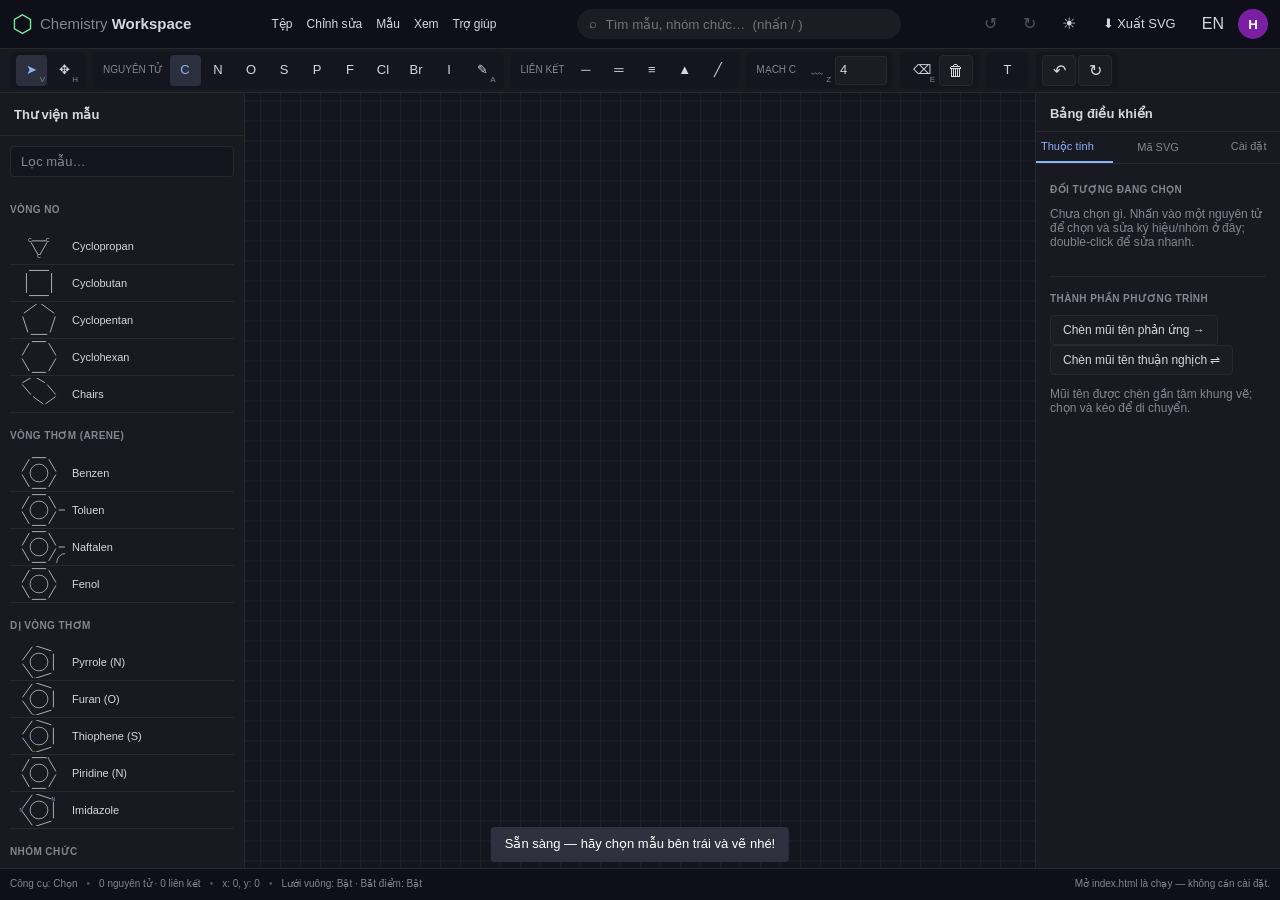
==== index.html @ cdff9ad3 "add arrows, support latex, make texts work properly, make bond color can be changed" ====
<!DOCTYPE html>
<html lang="vi">
<head>
  <meta charset="utf-8">
  <meta name="viewport" content="width=device-width, initial-scale=1">
  <title>Chemistry Workspace — Vẽ công thức khung</title>
  <link rel="icon" href="data:image/svg+xml,<svg xmlns='http://www.w3.org/2000/svg' viewBox='0 0 100 100'><text y='.9em' font-size='90'>⬡</text></svg>">
  <script>
    try {
      var theme = localStorage.getItem('chem-theme');
      if (theme !== 'dark' && theme !== 'light')
        theme = 'dark';
      document.documentElement.setAttribute('data-theme', theme);
    } catch (e) {}
  </script>
  <link rel="stylesheet" href="./layout/css/dat-gui.css">
  <link rel="stylesheet" href="./layout/css/demo.css">
  <link rel="stylesheet" href="./layout/css/jstree.css">
  <link rel="stylesheet" href="./layout/css/inspector.css">
  <link rel="stylesheet" href="./layout/css/gui.css">
  <link rel="stylesheet" href="./layout/css/chemistry.css">
</head>
<body>
  <div class="chem-app">
    <header class="matter-header-outer chem-header">
      <div class="matter-header-inner">
        <a class="chem-brand" href="./index.html"><span class="chem-logo">⬡</span><span>Chemistry <b>Workspace</b></span></a>
        <nav class="chem-menus" aria-label="Menu chính">
          <div class="menu"><button class="mbtn">Tệp</button><div class="drop">
            <button data-action="new">Mới (xóa khung vẽ)</button>
            <button data-action="open">Mở file .json…</button>
            <button data-action="save-json">Lưu dự án (.json)</button><hr>
            <button data-action="export-svg">Xuất file .svg</button>
            <button data-action="export-png">Xuất ảnh .png</button>
            <button data-action="copy-svg">Sao chép mã SVG</button>
          </div></div>
          <div class="menu"><button class="mbtn">Chỉnh sửa</button><div class="drop">
            <button data-action="undo">Hoàn tác <kbd>Ctrl+Z</kbd></button>
            <button data-action="redo">Làm lại <kbd>Ctrl+Y</kbd></button><hr>
            <button data-action="select-all">Chọn tất cả <kbd>Ctrl+A</kbd></button>
            <button data-action="delete">Xóa đã chọn <kbd>Del</kbd></button>
          </div></div>
          <div class="menu"><button class="mbtn">Mẫu</button><div class="drop">
            <button data-action="sample-ethanol">Mẫu: Etanol</button>
            <button data-action="sample-toluene">Mẫu: Toluen</button>
            <button data-action="sample-acetic">Mẫu: Axit axetic</button><hr>
            <button data-action="fit">Vừa khung hình</button>
          </div></div>
          <div class="menu"><button class="mbtn">Xem</button><div class="drop">
            <button data-action="fit">Vừa khung hình <kbd>0</kbd></button>
            <button data-action="zoom-100">Thu phóng 100%</button>
            <button data-action="toggle-grid">Bật/tắt lưới <kbd>G</kbd></button>
            <button data-action="toggle-grid-type">Đổi lưới vuông / tam giác <kbd>T</kbd></button>
            <button data-action="toggle-grid-orientation">Đổi hướng trục tam giác và xoay cấu trúc</button>
            <button data-action="toggle-snap">Bật/tắt bắt điểm</button><hr>
            <button data-action="toggle-shiny" aria-pressed="false">Bật/tắt phát sáng nhẹ</button><hr>
            <button data-action="toggle-theme">Giao diện tối / sáng <kbd>D</kbd></button>
          </div></div>
          <div class="menu"><button class="mbtn">Trợ giúp</button><div class="drop">
            <button data-action="shortcuts">Phím tắt</button>
            <button data-action="about">Giới thiệu</button>
          </div></div>
        </nav>
        <label class="chem-search"><span aria-hidden="true">⌕</span><input id="globalSearch" placeholder="Tìm mẫu, nhóm chức…  (nhấn / )"></label>
        <div class="chem-header-actions">
          <button id="btnUndo" class="matter-btn" title="Hoàn tác (Ctrl+Z)">↺</button>
          <button id="btnRedo" class="matter-btn" title="Làm lại (Ctrl+Y)">↻</button>
          <button id="themeBtn" class="matter-btn" data-action="toggle-theme" title="Đổi giao diện tối / sáng">☾</button>
          <button class="btn primary header-export" data-action="export-svg">⬇ Xuất SVG</button>
          <button id="languageBtn" class="matter-btn" title="Chuyển sang tiếng Anh" aria-label="Chuyển sang tiếng Anh">EN</button>
          <button id="avatarBtn" class="avatar" title="Ảnh đại diện — nhấn để thay đổi">H</button>
        </div>
      </div>
    </header>

    <div class="toolbar" id="toolbar" role="toolbar" aria-label="Công cụ vẽ">
      <div class="tgroup">
        <button class="tool active" data-tool="select" title="Chọn / di chuyển (V)">➤<small>V</small></button>
        <button class="tool" data-tool="pan" title="Kéo khung nhìn (H)">✥<small>H</small></button>
      </div>
      <div class="tgroup"><span class="tlabel">Nguyên tử</span>
        <button class="atom active" data-el="C" aria-pressed="true" title="Cacbon (C)">C</button>
        <button class="atom" data-el="N" aria-pressed="false" title="Nitơ (N)">N</button>
        <button class="atom" data-el="O" aria-pressed="false" title="Oxi (O)">O</button>
        <button class="atom" data-el="S" aria-pressed="false" title="Lưu huỳnh">S</button>
        <button class="atom" data-el="P" aria-pressed="false" title="Photpho">P</button>
        <button class="atom" data-el="F" aria-pressed="false" title="Flo">F</button>
        <button class="atom" data-el="Cl" aria-pressed="false" title="Clo">Cl</button>
        <button class="atom" data-el="Br" aria-pressed="false" title="Brom">Br</button>
        <button class="atom" data-el="I" aria-pressed="false" title="Iot">I</button>
        <button class="tool" data-tool="atom" title="Bút đặt nguyên tử (A)">✎<small>A</small></button>
      </div>
      <div class="tgroup"><span class="tlabel">Liên kết</span>
        <button class="bondbtn active" data-tool="bond" data-order="1" data-style="solid" aria-pressed="true" title="Liên kết đơn (1)">─</button>
        <button class="bondbtn" data-tool="bond" data-order="2" data-style="solid" aria-pressed="false" title="Liên kết đôi (2)">═</button>
        <button class="bondbtn" data-tool="bond" data-order="3" data-style="solid" aria-pressed="false" title="Liên kết ba (3)">≡</button>
        <button class="bondbtn" data-tool="bond" data-order="1" data-style="wedge" aria-pressed="false" title="Nét đậm (4)">▲</button>
        <button class="bondbtn" data-tool="bond" data-order="1" data-style="hash" aria-pressed="false" title="Nét đứt (5)">╱</button>
      </div>
      <div class="tgroup"><span class="tlabel">Mạch C</span>
        <button class="tool" data-tool="chain" title="Vẽ mạch zigzag (Z)">﹏<small>Z</small></button>
        <input id="chainLen" type="number" min="2" max="12" value="4" title="Số nguyên tử C trong mạch">
      </div>
      <div class="tgroup">
        <button class="tool danger" data-tool="erase" title="Tẩy (E)">⌫<small>E</small></button>
        <button class="matter-btn" data-action="delete" title="Xóa đối tượng đang chọn">🗑</button>
      </div>
      <div class="tgroup">
        <button class="tool" data-tool="text" title="Chèn chú thích văn bản">T</button>
      </div>
      <div class="tgroup chem-rotate-tools" aria-label="Xoay cấu trúc đã chọn">
        <button class="matter-btn" data-action="rotate-left" title="Xoay cấu trúc đang chọn 30°; khi chọn mẫu, xoay mẫu theo bước lưới (Shift+R)">↶</button>
        <button class="matter-btn" data-action="rotate-right" title="Xoay cấu trúc đang chọn 30°; khi chọn mẫu, xoay mẫu theo bước lưới (R)">↻</button>
      </div>
    </div>

    <main class="chem-workspace">
      <aside class="ins-container chem-library">
        <div class="chem-panel-title">Thư viện mẫu</div>
        <input id="tplSearch" class="ins-search-box" type="search" placeholder="Lọc mẫu…">
        <div class="chem-library-scroll">
          <section class="side-sec"><h3>Vòng no</h3><div class="tpl-grid" id="tplSat"></div></section>
          <section class="side-sec"><h3>Vòng thơm (arene)</h3><div class="tpl-grid" id="tplAro"></div></section>
          <section class="side-sec"><h3>Dị vòng thơm</h3><div class="tpl-grid" id="tplHet"></div></section>
          <section class="side-sec"><h3>Nhóm chức</h3><div class="tpl-grid" id="tplFun"></div></section>
          <section class="side-sec"><h3>Phân tử mẫu</h3><div class="tpl-grid" id="tplMol"></div></section>
          <p class="side-tip">💡 Chọn mẫu rồi nhấn lên khung vẽ. Đặt vòng mới gần một cạnh của vòng sẵn có để ghép chung cạnh; chọn cấu trúc rồi dùng ↶ / ↻ hoặc R để xoay.</p>
        </div>
      </aside>

      <section class="chem-canvas-area" id="canvasWrap">
        <svg id="stage" tabindex="0" aria-label="Khung vẽ công thức">
          <defs><pattern id="grid" width="20" height="20" patternUnits="userSpaceOnUse">
            <path d="M20 0H0V20" fill="none" stroke="#d7e0ec" stroke-width="1"/>
            </pattern><pattern id="gridTriangle" width="40" height="69.282" patternUnits="userSpaceOnUse">
              <path d="M0 0H40 M0 34.641H40 M0 69.282H40 M0 0L20 34.641L40 0 M0 69.282L20 34.641L40 69.282" fill="none" stroke="#d7e0ec" stroke-width="1"/>
            </pattern></defs>
            <rect id="gridRect" x="-4000" y="-4000" width="8000" height="8000" fill="url(#grid)"/>
          <g id="viewport"><g id="world"></g><g id="overlay"></g></g>
        </svg>
        <input id="canvasTextInput" class="canvas-text-input" type="text" autocomplete="off" hidden aria-label="Nhập chú thích">
        <div class="hint" id="hint">Chọn một mẫu ở bên trái rồi nhấn vào khung vẽ</div>
        <div class="zoombar">
          <button data-action="toggle-grid-type" id="gridTypeBtn" title="Chuyển sang lưới tam giác" aria-label="Loại lưới: vuông">▦</button>
          <button data-action="toggle-grid-orientation" id="gridOrientationBtn" title="Đổi hướng trục và xoay cấu trúc 90°" aria-label="Trục lưới tam giác nằm ngang" hidden>↕</button>
          <button data-action="zoom-out" title="Thu nhỏ">−</button>
          <button data-action="zoom-100" id="zoomLabel" title="Về 100%">100%</button>
          <button data-action="zoom-in" title="Phóng to">+</button>
          <button data-action="fit" title="Vừa khung hình (0)">⤢</button>
        </div>
      </section>

      <aside class="dg main chem-properties">
        <div class="chem-panel-title">Bảng điều khiển</div>
        <div class="chem-tabs">
          <button class="tab active" data-tab="prop">Thuộc tính</button>
          <button class="tab" data-tab="svg">Mã SVG</button>
          <button class="tab" data-tab="settings">Cài đặt</button>
        </div>
        <div class="chem-panel-scroll">
          <div class="tabpane active" id="pane-prop">
            <datalist id="atomLabels">
              <option value="H"><option value="He"><option value="Li"><option value="Be"><option value="B"><option value="C"><option value="N"><option value="O"><option value="F"><option value="Ne">
              <option value="Na"><option value="Mg"><option value="Al"><option value="Si"><option value="P"><option value="S"><option value="Cl"><option value="Ar">
              <option value="K"><option value="Ca"><option value="Sc"><option value="Ti"><option value="V"><option value="Cr"><option value="Mn"><option value="Fe"><option value="Co"><option value="Ni"><option value="Cu"><option value="Zn"><option value="Ga"><option value="Ge"><option value="As"><option value="Se"><option value="Br"><option value="Kr">
              <option value="Rb"><option value="Sr"><option value="Y"><option value="Zr"><option value="Nb"><option value="Mo"><option value="Tc"><option value="Ru"><option value="Rh"><option value="Pd"><option value="Ag"><option value="Cd"><option value="In"><option value="Sn"><option value="Sb"><option value="Te"><option value="I"><option value="Xe">
              <option value="Cs"><option value="Ba"><option value="La"><option value="Ce"><option value="Pr"><option value="Nd"><option value="Pm"><option value="Sm"><option value="Eu"><option value="Gd"><option value="Tb"><option value="Dy"><option value="Ho"><option value="Er"><option value="Tm"><option value="Yb"><option value="Lu"><option value="Hf"><option value="Ta"><option value="W"><option value="Re"><option value="Os"><option value="Ir"><option value="Pt"><option value="Au"><option value="Hg"><option value="Tl"><option value="Pb"><option value="Bi"><option value="Po"><option value="At"><option value="Rn">
              <option value="Fr"><option value="Ra"><option value="Ac"><option value="Th"><option value="Pa"><option value="U"><option value="Np"><option value="Pu"><option value="Am"><option value="Cm"><option value="Bk"><option value="Cf"><option value="Es"><option value="Fm"><option value="Md"><option value="No"><option value="Lr"><option value="Rf"><option value="Db"><option value="Sg"><option value="Bh"><option value="Hs"><option value="Mt"><option value="Ds"><option value="Rg"><option value="Cn"><option value="Nh"><option value="Fl"><option value="Mc"><option value="Lv"><option value="Ts"><option value="Og">
              <option value="OH"><option value="NH2"><option value="CH3"><option value="CH2"><option value="COOH"><option value="CHO"><option value="NO2"><option value="CN"><option value="SO3H"><option value="PO4"><option value="OCH3"><option value="NH"><option value="NH3"><option value="SH"><option value="SO2"><option value="C2H5">
            </datalist>
            <section class="chem-property-group">
              <h3>Đối tượng đang chọn</h3>
              <div id="propBody"><p class="muted">Chưa chọn gì. Dùng công cụ Chọn (V) để chọn nguyên tử hoặc liên kết.</p></div>
            </section>
            <section class="chem-property-group">
              <h3>Thành phần phương trình</h3>
              <div class="btnrow">
                <button class="btn" data-action="insert-arrow" type="button">Chèn mũi tên phản ứng →</button>
                <button class="btn" data-action="insert-equilibrium" type="button">Chèn mũi tên thuận nghịch ⇌</button>
              </div>
              <p class="muted">Mũi tên được chèn gần tâm khung vẽ; chọn và kéo để di chuyển.</p>
            </section>
          </div>
          <div class="tabpane" id="pane-svg">
            <section class="chem-property-group">
              <h3>Tùy chọn xuất</h3>
              <label class="chem-option">Nền <input id="optBg" type="color" value="#ffffff"></label>
              <label class="chem-option">Nền trong suốt <input id="optTransparent" type="checkbox"></label>
              <div class="btnrow chem-export-actions">
                <button class="matter-btn chem-action" data-action="copy-svg">Sao chép SVG</button>
                <button class="matter-btn chem-action" data-action="export-svg">Tải .svg</button>
                <button class="matter-btn chem-action" data-action="export-png">Tải .png</button>
                <button class="matter-btn chem-action" data-action="save-json">Lưu .json</button>
              </div>
            </section>
            <div class="btnrow">
              <button class="matter-btn chem-action" data-action="refresh-svg">Làm mới</button>
            </div>
            <pre id="svgCode" class="code" spellcheck="false"></pre>
          </div>
          <div class="tabpane" id="pane-settings">
            <section class="chem-property-group">
              <h3>Kiểu vẽ mặc định</h3>
              <label class="chem-option">Độ dài liên kết <input id="optBondLen" type="range" min="24" max="64" value="40"><b id="optBondLenV">40</b></label>
              <label class="chem-option">Độ dày nét <input id="optStroke" type="range" min="1" max="5" step="0.5" value="2.5"><b id="optStrokeV">2.5</b></label>
              <label class="chem-option">Cỡ chữ <input id="optFont" type="range" min="12" max="30" value="20"><b id="optFontV">20</b></label>
              <label class="chem-option">Vòng thơm vẽ vòng tròn trong <input id="optCircle" type="checkbox"></label>
              <label class="chem-option">Vòng thơm vẽ liên kết đôi xen kẽ (Kekulé) <input id="optKekule" type="checkbox" checked></label>
            </section>
            <section class="chem-property-group">
              <h3>Lưới mặc định</h3>
              <label class="chem-option">Hiện lưới <input id="settingsGrid" type="checkbox" checked></label>
              <label class="chem-option">Bắt điểm vào lưới <input id="settingsSnap" type="checkbox" checked></label>
              <label class="chem-option">Loại lưới
                <select id="settingsGridType"><option value="square">Vuông</option><option value="triangle">Tam giác</option></select>
              </label>
              <label class="chem-option">Trục lưới tam giác
                <select id="settingsGridOrientation"><option value="horizontal">Nằm ngang</option><option value="vertical">Nằm dọc</option></select>
              </label>
            </section>
            <section class="chem-property-group">
              <h3>Màu mặc định của nhãn</h3>
              <p class="muted">Áp dụng cho nhãn mới nếu chưa đặt màu riêng trong Thuộc tính.</p>
              <div class="settings-color-grid">
                <label>N <input type="color" data-label-color="N"></label>
                <label>O <input type="color" data-label-color="O"></label>
                <label>S <input type="color" data-label-color="S"></label>
                <label>P <input type="color" data-label-color="P"></label>
                <label>F <input type="color" data-label-color="F"></label>
                <label>Cl <input type="color" data-label-color="Cl"></label>
                <label>Br <input type="color" data-label-color="Br"></label>
                <label>I <input type="color" data-label-color="I"></label>
                <label>OH <input type="color" data-label-color="OH"></label>
                <label>NH₂ <input type="color" data-label-color="NH2"></label>
                <label>SH <input type="color" data-label-color="SH"></label>
                <label>COOH <input type="color" data-label-color="COOH"></label>
                <label>CHO <input type="color" data-label-color="CHO"></label>
                <label>COOCH₃ <input type="color" data-label-color="COOCH3"></label>
                <label>NO₂ <input type="color" data-label-color="NO2"></label>
                <label>CN <input type="color" data-label-color="CN"></label>
                <label>OCH₃ <input type="color" data-label-color="OCH3"></label>
              </div>
              <button class="btn settings-reset-colors" data-action="reset-label-colors" type="button">Khôi phục màu nhãn mặc định</button>
            </section>
            <section class="chem-property-group">
              <h3>Hiệu ứng shiny</h3>
              <label class="chem-option">Bật shiny <input id="settingsShiny" type="checkbox"></label>
              <label class="chem-option">Độ mạnh gradient <input id="optShinyIntensity" type="range" min="10" max="100" step="5" value="100"><b id="optShinyIntensityV">100%</b></label>
            </section>
            <div class="btnrow"><button class="btn" data-action="reset-settings" type="button">Khôi phục cài đặt ban đầu</button></div>
          </div>
        </div>
      </aside>
    </main>

    <footer class="chem-statusbar">
      <span id="stTool">Công cụ: Chọn</span><span class="sep">•</span>
      <span id="stCount">0 nguyên tử · 0 liên kết</span><span class="sep">•</span>
      <span id="stPos">x: 0, y: 0</span><span class="sep">•</span>
      <span id="stSnap">Bắt điểm: Bật</span><span class="status-spacer"></span>
      <span>Mở index.html là chạy — không cần cài đặt.</span>
    </footer>
  </div>

  <div class="modal-back" id="modalBack"><div class="modal" role="dialog">
    <h2 id="modalTitle">Tiêu đề</h2><div id="modalBody"></div>
    <div class="btnrow end"><button class="btn primary" id="modalOk">Đóng</button></div>
  </div></div>
  <input type="file" id="fileOpen" accept=".json,application/json" hidden>
  <input type="file" id="avatarFile" accept="image/*" hidden>
  <script src="./engine/assets/js/theme.js"></script>
  <script src="./engine/assets/js/model.js"></script>
  <script src="./engine/assets/js/render.js"></script>
  <script src="./engine/assets/js/templates.js"></script>
  <script src="./engine/assets/js/editor.js"></script>
  <script src="./engine/assets/js/export.js"></script>
  <script src="./engine/assets/js/i18n.js"></script>
  <script src="./engine/assets/js/app.js"></script>
</body>
</html>
---- layout/css/dat-gui.css ----
/*
* dat.gui base stylesheet (layout)
*
* This is the base stylesheet that dat.gui injects itself at runtime.
* It is required for the MatterTools.Gui panel to lay out correctly
* (list reset, controller rows, sliders, folder collapse, etc).
*
* Extracted from the official dat.gui style.scss / style.css and kept
* unminified (one declaration per line) so it stays readable and editable.
*
* Source: https://github.com/dataarts/dat.gui
* License: Apache License 2.0
*/

.dg ul {
  list-style: none;
  margin: 0;
  padding: 0;
  width: 100%;
  clear: both;
}

.dg.ac {
  position: fixed;
  top: 0;
  left: 0;
  right: 0;
  height: 0;
  z-index: 0;
}

.dg:not(.ac) .main {
  overflow: hidden;
}

.dg.main {
  -webkit-transition: opacity .1s linear;
  -o-transition: opacity .1s linear;
  -moz-transition: opacity .1s linear;
  transition: opacity .1s linear;
}

.dg.main.taller-than-window {
  overflow-y: auto;
}

.dg.main.taller-than-window .close-button {
  opacity: 1;
  margin-top: -1px;
  border-top: 1px solid #2c2c2c;
}

.dg.main ul.closed .close-button {
  opacity: 1 !important;
}

.dg.main:hover .close-button,
.dg.main .close-button.drag {
  opacity: 1;
}

.dg.main .close-button {
  -webkit-transition: opacity .1s linear;
  -o-transition: opacity .1s linear;
  -moz-transition: opacity .1s linear;
  transition: opacity .1s linear;
  border: 0;
  line-height: 19px;
  height: 20px;
  cursor: pointer;
  text-align: center;
  background-color: #000;
}

.dg.main .close-button.close-top {
  position: relative;
}

.dg.main .close-button.close-bottom {
  position: absolute;
}

.dg.main .close-button:hover {
  background-color: #111;
}

.dg.a {
  float: right;
  margin-right: 15px;
  overflow-y: visible;
}

.dg.a.has-save > ul.close-top {
  margin-top: 0;
}

.dg.a.has-save > ul.close-bottom {
  margin-top: 27px;
}

.dg.a.has-save > ul.closed {
  margin-top: 0;
}

.dg.a .save-row {
  top: 0;
  z-index: 1002;
}

.dg.a .save-row.close-top {
  position: relative;
}

.dg.a .save-row.close-bottom {
  position: fixed;
}

.dg li {
  -webkit-transition: height .1s ease-out;
  -o-transition: height .1s ease-out;
  -moz-transition: height .1s ease-out;
  transition: height .1s ease-out;
  -webkit-transition: overflow .1s linear;
  -o-transition: overflow .1s linear;
  -moz-transition: overflow .1s linear;
  transition: overflow .1s linear;
}

.dg li:not(.folder) {
  cursor: auto;
  height: 27px;
  line-height: 27px;
  padding: 0 4px 0 5px;
}

.dg li.folder {
  padding: 0;
  border-left: 4px solid rgba(0, 0, 0, 0);
}

.dg li.title {
  cursor: pointer;
  margin-left: -4px;
}

/* a folder's <ul> gets the "closed" class when the folder is collapsed */
.dg .closed li:not(.title),
.dg .closed ul li,
.dg .closed ul li > * {
  height: 0;
  overflow: hidden;
  border: 0;
}

.dg .cr {
  clear: both;
  padding-left: 3px;
  height: 27px;
  overflow: hidden;
}

.dg .property-name {
  cursor: default;
  float: left;
  clear: left;
  width: 40%;
  overflow: hidden;
  text-overflow: ellipsis;
}

.dg .c {
  float: left;
  width: 60%;
  position: relative;
}

.dg .c input[type=text] {
  border: 0;
  margin-top: 4px;
  padding: 3px;
  width: 100%;
  float: right;
}

.dg .has-slider input[type=text] {
  width: 30%;
  margin-left: 0;
}

.dg .slider {
  float: left;
  width: 66%;
  margin-left: -5px;
  margin-right: 0;
  height: 19px;
  margin-top: 4px;
}

.dg .slider-fg {
  height: 100%;
}

.dg .c input[type=checkbox] {
  margin-top: 7px;
}

.dg .c select {
  margin-top: 5px;
}

.dg .cr.function,
.dg .cr.function .property-name,
.dg .cr.function *,
.dg .cr.boolean,
.dg .cr.boolean * {
  cursor: pointer;
}

.dg .cr.color {
  overflow: visible;
}

.dg .selector {
  display: none;
  position: absolute;
  margin-left: -9px;
  margin-top: 23px;
  z-index: 10;
}

.dg .c:hover .selector,
.dg .selector.drag {
  display: block;
}

.dg li.save-row {
  padding: 0;
}

.dg li.save-row .button {
  display: inline-block;
  padding: 0px 6px;
}

.dg.dialogue {
  background-color: #222;
  width: 460px;
  padding: 15px;
  font-size: 13px;
  line-height: 15px;
}

#dg-new-constructor {
  padding: 10px;
  color: #222;
  font-family: Monaco, monospace;
  font-size: 10px;
  border: 0;
  resize: none;
  box-shadow: inset 1px 1px 1px #888;
  word-wrap: break-word;
  margin: 12px 0;
  display: block;
  width: 440px;
  overflow-y: scroll;
  height: 100px;
  position: relative;
}

#dg-local-explain {
  display: none;
  font-size: 11px;
  line-height: 17px;
  border-radius: 3px;
  background-color: #333;
  padding: 8px;
  margin-top: 10px;
}

#dg-local-explain code {
  font-size: 10px;
}

#dat-gui-save-locally {
  display: none;
}

/*
* colourable section (overridden by matter-tools' gui.css)
*/

.dg {
  color: #eee;
  font: 11px 'Lucida Grande', sans-serif;
  text-shadow: 0 -1px 0 #111;
}

.dg.main::-webkit-scrollbar {
  width: 5px;
  background: #1a1a1a;
}

.dg.main::-webkit-scrollbar-corner {
  height: 0;
  display: none;
}

.dg.main::-webkit-scrollbar-thumb {
  border-radius: 5px;
  background: #676767;
}

.dg li:not(.folder) {
  background: #1a1a1a;
  border-bottom: 1px solid #2c2c2c;
}

.dg li.save-row {
  line-height: 25px;
  background: #dad5cb;
  border: 0;
}

.dg li.save-row select {
  margin-left: 5px;
  width: 108px;
}

.dg li.save-row .button {
  margin-left: 5px;
  margin-top: 1px;
  border-radius: 2px;
  font-size: 9px;
  line-height: 7px;
  padding: 4px 4px 5px 4px;
  background: #c5bdad;
  color: #fff;
  text-shadow: 0 1px 0 #b0a58f;
  box-shadow: 0 -1px 0 #b0a58f;
  cursor: pointer;
}

.dg li.save-row .button.gears {
  background: #c5bdad url([data-uri]) 2px 1px no-repeat;
  height: 7px;
  width: 8px;
}

.dg li.save-row .button:hover {
  background-color: #bab19e;
  box-shadow: 0 -1px 0 #b0a58f;
}

.dg li.folder {
  border-bottom: 0;
}

.dg li.title {
  padding-left: 16px;
  background: #000 url([data-uri]) 6px 10px no-repeat;
  cursor: pointer;
  border-bottom: 1px solid rgba(255, 255, 255, 0.2);
}

/* collapsed folder arrow */
.dg .closed li.title {
  background-image: url([data-uri]);
}

.dg .cr.boolean {
  border-left: 3px solid #806787;
}

.dg .cr.color {
  border-left: 3px solid;
}

.dg .cr.function {
  border-left: 3px solid #e61d5f;
}

.dg .cr.number {
  border-left: 3px solid #2FA1D6;
}

.dg .cr.number input[type=text] {
  color: #2FA1D6;
}

.dg .cr.string {
  border-left: 3px solid #1ed36f;
}

.dg .cr.string input[type=text] {
  color: #1ed36f;
}

.dg .cr.function:hover,
.dg .cr.boolean:hover {
  background: #111;
}

.dg .c input[type=text] {
  background: #303030;
  outline: none;
}

.dg .c input[type=text]:hover {
  background: #3c3c3c;
}

.dg .c input[type=text]:focus {
  background: #494949;
  color: #fff;
}

.dg .c .slider {
  background: #303030;
  cursor: ew-resize;
}

.dg .c .slider-fg {
  background: #2FA1D6;
  max-width: 100%;
}

.dg .c .slider:hover {
  background: #3c3c3c;
}

.dg .c .slider:hover .slider-fg {
  background: #44abda;
}
---- layout/css/demo.css ----
/*
*	MatterTools.Demo
*/

.matter-demo {
  display: flex;
  background: #14151f;
  align-items: center;
  justify-content: center;
  flex-direction: column;
  height: 100vh;
  padding: 50px 0 0 0;
}

.matter-demo,
.matter-demo * {
  box-sizing: border-box;
  font-family: "Helvetica Neue", Helvetica, Arial, "Lucida Grande", sans-serif;
  -webkit-font-smoothing: antialiased;
  -moz-osx-font-smoothing: grayscale;
}

.matter-demo *:focus,
.matter-demo *:active {
  outline: 0;
}

.matter-demo *:-moz-focusring {
  outline: 3px solid #4da4e4;
  outline-offset: -1px;
  z-index: 5;
}

.matter-demo *:focus-visible {
  outline: 3px solid #4da4e4;
  outline-offset: -1px;
  z-index: 5;
}

.matter-demo.matter-demo-inline {
  padding: 0;
  height: inherit;
}

.matter-demo canvas {
  border-radius: 8px;
  border: 1px solid rgba(255, 255, 255, 0.07);
  max-width: 100%;
  max-height: 100%;
  -webkit-user-select: none;
  -moz-user-select: none;
  -ms-user-select: none;
  user-select: none;
}

.matter-demo.matter-demo-inline canvas {
  max-height: calc(100% - 49px);
}

.matter-is-fullscreen .matter-demo {
  width: 100%;
}

.matter-is-fullscreen .dg.ac,
.matter-is-fullscreen .ins-container {
  display: none;
}

.matter-header-outer {
  position: fixed;
  z-index: 100;
  top: 0;
  left: 0;
  right: 0;
  background: #0e0f19;
  display: flex;
  align-items: center;
  justify-content: center;
}

.matter-demo-inline .matter-header-outer {
  position: static;
  background: transparent;
  z-index: 0;
  width: 100%;
}

.matter-header {
  width: 100%;
  padding: 7px 20px 8px 20px;
  display: flex;
  align-items: center;
  justify-content: center;
}

.matter-header-inner {
  display: flex;
  align-items: center;
  justify-content: space-between;
  width: 100%;
}

.matter-header h1 {
  display: none;
  margin: 0 12px 0 0;
  width: 18px;
  overflow: hidden;
  flex-shrink: 0;
}

.matter-header h1 a {
  color: #c5c5cc;
  font-size: 14px;
  font-weight: 400;
  display: block;
  text-decoration: none;
  padding: 3px 0 2px 0;
  border-bottom: 1px solid transparent;
  white-space: nowrap;
  float: right;
}

.matter-header h1 a:hover,
.matter-header h1 a:focus {
  border-bottom: 1px solid #f5b862;
  color: #fff;
  outline: 0;
}

@media screen and (min-width: 300px) {
  .matter-header h1 {
    display: inline;
  }
}

@media screen and (min-width: 600px) {
  .matter-header h1 {
    width: auto;
    overflow: visible;
  }
}

.btn-home {
  display: none;
}

.matter-demo-title svg {
  fill: #fff;
  width: 14px;
  height: 14px;
  margin: 0px 0 -2px 2px;
}

.matter-link {
  text-decoration: none;
  line-height: 13px;
  margin: 0 -10px 0 0;
  flex-shrink: 0;
}

.matter-link:focus {
  outline: none;
}

.matter-logo {
  height: 33px;
  width: 46px;
}

@media screen and (min-width: 1024px) {
  .matter-logo {
    width: 50px;
  }
}

.matter-logo #m-triangle {
  transform-origin: 14px 856px;
  transition: transform 400ms ease;
}

.matter-link:focus #m-triangle,
.matter-logo:hover #m-triangle {
  transform: rotate(-30deg) translate(-98px, -25px);
}

.matter-logo #m-circle {
  transition: transform 200ms ease;
  transition-delay: 300ms;
}

.matter-link:focus #m-circle,
.matter-logo:hover #m-circle {
  transform: translate(18px, -33px);
}

.matter-logo #m-square {
  transition: transform 150ms ease;
  transition-delay: 400ms;
}

.matter-link:focus #m-square,
.matter-logo:hover #m-square {
  transform: translate(47px, -2px);
}

.matter-toolbar {
  flex-grow: 1;
  display: flex;
  align-items: center;
  justify-content: center;
  margin: 0 18px 0 0;
}

.matter-select {
  background: transparent;
  color: #c5c5cc;
  font-size: 14px;
  line-height: 33px;
  width: 100%;
  outline: none;
  padding: 0 25px 0 7px;
  margin: 0;
  border: 0;
  border-radius: 0;
  appearance: none;
  -moz-appearance: none;
  -webkit-appearance: none;
  -webkit-user-select: none;
  -moz-user-select: none;
  -ms-user-select: none;
  user-select: none;
}

.matter-select option {
  background: #fff;
  color: #000;
}

.matter-select-wrapper {
  height: 33px;
  width: 100%;
  min-width: 100px;
  max-width: 175px;
  position: relative;
  display: inline-block;
  margin-right: 4%;
}

.matter-select-wrapper:after {
  content: " ";
  display: block;
  position: absolute;
  pointer-events: none;
  width: 28px;
  height: 100%;
  background: linear-gradient(-90deg, rgb(14 15 25), rgb(14 15 25 / 0));
  right: 23px;
  top: 0;
}

.matter-demo-inline .matter-select-wrapper:after {
  display: none;
}

.matter-select:hover,
.matter-select-wrapper:hover .matter-select {
  color: #fff;
}

.matter-select:focus-visible {
  color: #fff;
}

.matter-select:-moz-focusring {
  color: #fff;
}

.matter-select:focus {
  outline: 0;
}

.matter-select-wrapper svg:hover,
.matter-select-wrapper:hover svg {
  background: #232635;
}

.matter-select-wrapper:hover:after svg {
  fill: #fff;
}

.matter-select-wrapper svg {
  display: block;
  pointer-events: none;
  fill: #cecece;
  width: 20px;
  height: 20px;
  position: absolute;
  z-index: 2;
  top: 6px;
  right: 0;
  border-radius: 5px;
  background: #101119;
}

.matter-btn {
  border: 0;
  background: #0b0c15;
  width: 40px;
  height: 33px;
  border-radius: 2px;
  display: inline-block;
  font-size: 16px;
  line-height: 1;
  color: #c2cad4;
  text-decoration: none;
  text-align: center;
  cursor: default;
  flex-shrink: 0;
  flex-grow: 0;
  -webkit-user-select: none;
  -moz-user-select: none;
  -ms-user-select: none;
  user-select: none;
}

.matter-btn svg {
  fill: #fff;
  width: 15px;
  height: 15px;
  margin: 2px 0 0 0;
}

.matter-demo-inline .matter-btn {
  background: #0f0f13;
}

.matter-btn:hover {
  background: #1c1f2d;
  outline: none;
}

.matter-btn:active {
  transform: translate(0px, 1px);
}

.matter-btn:focus-visible {
  background: #1c1f2d;
  outline: none;
}

.matter-btn:-moz-focusring {
  background: #1c1f2d;
  outline: none;
}

.matter-btn-tools {
  position: relative;
  display: none;
  font-size: 15px;
}

.matter-btn-tools svg {
  margin-left: -3px;
}

.matter-btn-inspect {
  position: relative;
  display: none;
}

.matter-btn-inspect svg {
  margin-left: -3px;
}

.matter-btn-source {
  display: none;
  font-size: 12px;
  text-align: center;
  line-height: 31px;
}

.matter-btn-fullscreen {
  position: relative;
  font-size: 18px;
}

.matter-btn-fullscreen svg {
  margin-left: -3px;
}

.matter-is-fullscreen .matter-btn-tools,
.matter-is-fullscreen .matter-btn-inspect {
  display: none;
}

.matter-btn-fullscreen:after,
.matter-btn-tools:after,
.matter-btn-inspect:after {
  content: " ";
  position: absolute;
  bottom: 10px;
  width: 3px;
  height: 3px;
  background: #f5df75;
  border-radius: 1px;
  opacity: 0;
  transform: scale(0);
  transition: opacity 100ms ease, transform 100ms ease;
}

.matter-btn-inspect:after {
  left: 31px;
}

.matter-btn-tools:after {
  background: #f45f5f;
  left: 28px;
}

.matter-btn-fullscreen:after {
  background: #76f09b;
  left: 32px;
}

.matter-is-fullscreen .matter-btn-fullscreen:after,
.matter-gui-active .matter-btn-tools:after,
.matter-inspect-active .matter-btn-inspect:after {
  opacity: 1;
  transform: scale(1);
}

.ins-container,
body .dg {
  display: none;
}

@media screen and (min-width: 500px) {
  .ins-container,
  body .dg,
  .matter-btn-tools,
  .matter-btn-inspect,
  .matter-btn-source {
    display: block;
  }
}

/* Template empty canvas placeholder */
.matter-demo .matter-canvas-placeholder {
  border-radius: 8px;
  border: 1px solid rgba(255, 255, 255, 0.07);
  max-width: 100%;
  max-height: 100%;
  width: 800px;
  height: 600px;
  background: #0f1019;
  display: flex;
  flex-direction: column;
  align-items: center;
  justify-content: center;
  position: relative;
  overflow: hidden;
  user-select: none;
}

.matter-demo .matter-canvas-placeholder .placeholder-grid {
  position: absolute;
  top: 0;
  left: 0;
  right: 0;
  bottom: 0;
  background-image: 
    linear-gradient(rgba(255, 255, 255, 0.03) 1px, transparent 1px),
    linear-gradient(90deg, rgba(255, 255, 255, 0.03) 1px, transparent 1px);
  background-size: 30px 30px;
  pointer-events: none;
}

.matter-demo .matter-canvas-placeholder .placeholder-content {
  z-index: 1;
  text-align: center;
  color: #63677b;
  font-size: 14px;
}

.matter-demo .matter-canvas-placeholder .placeholder-content h3 {
  margin: 0 0 8px 0;
  color: #8c90a8;
  font-size: 18px;
  font-weight: 500;
}
---- layout/css/jstree.css ----
/* jsTree default theme */
.jstree-node,
.jstree-children,
.jstree-container-ul {
  display: block;
  margin: 0;
  padding: 0;
  list-style-type: none;
  list-style-image: none;
}
.jstree-node {
  white-space: nowrap;
}
.jstree-anchor {
  display: inline-block;
  color: black;
  white-space: nowrap;
  padding: 0 4px 0 1px;
  margin: 0;
  vertical-align: top;
}
.jstree-anchor:focus {
  outline: 0;
}
.jstree-anchor,
.jstree-anchor:link,
.jstree-anchor:visited,
.jstree-anchor:hover,
.jstree-anchor:active {
  text-decoration: none;
  color: inherit;
}
.jstree-icon {
  display: inline-block;
  text-decoration: none;
  margin: 0;
  padding: 0;
  vertical-align: top;
  text-align: center;
}
.jstree-icon:empty {
  display: inline-block;
  text-decoration: none;
  margin: 0;
  padding: 0;
  vertical-align: top;
  text-align: center;
}
.jstree-ocl {
  cursor: pointer;
}
.jstree-leaf > .jstree-ocl {
  cursor: default;
}
.jstree .jstree-open > .jstree-children {
  display: block;
}
.jstree .jstree-closed > .jstree-children,
.jstree .jstree-leaf > .jstree-children {
  display: none;
}
.jstree-anchor > .jstree-themeicon {
  margin-right: 2px;
}
.jstree-no-icons .jstree-themeicon,
.jstree-anchor > .jstree-themeicon-hidden {
  display: none;
}
.jstree-hidden,
.jstree-node.jstree-hidden {
  display: none;
}
.jstree-rtl .jstree-anchor {
  padding: 0 1px 0 4px;
}
.jstree-rtl .jstree-anchor > .jstree-themeicon {
  margin-left: 2px;
  margin-right: 0;
}
.jstree-rtl .jstree-node {
  margin-left: 0;
}
.jstree-rtl .jstree-container-ul > .jstree-node {
  margin-right: 0;
}
.jstree-wholerow-ul {
  position: relative;
  display: inline-block;
  min-width: 100%;
}
.jstree-wholerow-ul .jstree-leaf > .jstree-ocl {
  cursor: pointer;
}
.jstree-wholerow-ul .jstree-anchor,
.jstree-wholerow-ul .jstree-icon {
  position: relative;
}
.jstree-wholerow-ul .jstree-wholerow {
  width: 100%;
  cursor: pointer;
  position: absolute;
  left: 0;
  -webkit-user-select: none;
  -moz-user-select: none;
  -ms-user-select: none;
  user-select: none;
}
.jstree-contextmenu .jstree-anchor {
  -webkit-user-select: none;
  /* disable selection/Copy of UIWebView */
  -webkit-touch-callout: none;
  /* disable the IOS popup when long-press on a link */
}
.vakata-context {
  display: none;
}
.vakata-context,
.vakata-context ul {
  margin: 0;
  padding: 2px;
  position: absolute;
  background: #f5f5f5;
  border: 1px solid #979797;
  box-shadow: 2px 2px 2px #999999;
}
.vakata-context ul {
  list-style: none;
  left: 100%;
  margin-top: -2.7em;
  margin-left: -4px;
}
.vakata-context .vakata-context-right ul {
  left: auto;
  right: 100%;
  margin-left: auto;
  margin-right: -4px;
}
.vakata-context li {
  list-style: none;
}
.vakata-context li > a {
  display: block;
  padding: 0 2em 0 2em;
  text-decoration: none;
  width: auto;
  color: black;
  white-space: nowrap;
  line-height: 2.4em;
  text-shadow: 1px 1px 0 white;
  border-radius: 1px;
}
.vakata-context li > a:hover {
  position: relative;
  background-color: #e8eff7;
  box-shadow: 0 0 2px #0a6aa1;
}
.vakata-context li > a.vakata-context-parent {
  background-image: url("[data-uri]");
  background-position: right center;
  background-repeat: no-repeat;
}
.vakata-context li > a:focus {
  outline: 0;
}
.vakata-context .vakata-context-hover > a {
  position: relative;
  background-color: #e8eff7;
  box-shadow: 0 0 2px #0a6aa1;
}
.vakata-context .vakata-context-separator > a,
.vakata-context .vakata-context-separator > a:hover {
  background: white;
  border: 0;
  border-top: 1px solid #e2e3e3;
  height: 1px;
  min-height: 1px;
  max-height: 1px;
  padding: 0;
  margin: 0 0 0 2.4em;
  border-left: 1px solid #e0e0e0;
  text-shadow: 0 0 0 transparent;
  box-shadow: 0 0 0 transparent;
  border-radius: 0;
}
.vakata-context .vakata-contextmenu-disabled a,
.vakata-context .vakata-contextmenu-disabled a:hover {
  color: silver;
  background-color: transparent;
  border: 0;
  box-shadow: 0 0 0;
}
.vakata-context .vakata-contextmenu-disabled > a > i {
  filter: grayscale(100%);
}
.vakata-context li > a > i {
  text-decoration: none;
  display: inline-block;
  width: 2.4em;
  height: 2.4em;
  background: transparent;
  margin: 0 0 0 -2em;
  vertical-align: top;
  text-align: center;
  line-height: 2.4em;
}
.vakata-context li > a > i:empty {
  width: 2.4em;
  line-height: 2.4em;
}
.vakata-context li > a .vakata-contextmenu-sep {
  display: inline-block;
  width: 1px;
  height: 2.4em;
  background: white;
  margin: 0 0.5em 0 0;
  border-left: 1px solid #e2e3e3;
}
.vakata-context .vakata-contextmenu-shortcut {
  font-size: 0.8em;
  color: silver;
  opacity: 0.5;
  display: none;
}
.vakata-context-rtl ul {
  left: auto;
  right: 100%;
  margin-left: auto;
  margin-right: -4px;
}
.vakata-context-rtl li > a.vakata-context-parent {
  background-image: url("[data-uri]");
  background-position: left center;
  background-repeat: no-repeat;
}
.vakata-context-rtl .vakata-context-separator > a {
  margin: 0 2.4em 0 0;
  border-left: 0;
  border-right: 1px solid #e2e3e3;
}
.vakata-context-rtl .vakata-context-left ul {
  right: auto;
  left: 100%;
  margin-left: -4px;
  margin-right: auto;
}
.vakata-context-rtl li > a > i {
  margin: 0 -2em 0 0;
}
.vakata-context-rtl li > a .vakata-contextmenu-sep {
  margin: 0 0 0 0.5em;
  border-left-color: white;
  background: #e2e3e3;
}
#jstree-marker {
  position: absolute;
  top: 0;
  left: 0;
  margin: -5px 0 0 0;
  padding: 0;
  border-right: 0;
  border-top: 5px solid transparent;
  border-bottom: 5px solid transparent;
  border-left: 5px solid;
  width: 0;
  height: 0;
  font-size: 0;
  line-height: 0;
}
#jstree-dnd {
  line-height: 16px;
  margin: 0;
  padding: 4px;
}
#jstree-dnd .jstree-icon,
#jstree-dnd .jstree-copy {
  display: inline-block;
  text-decoration: none;
  margin: 0 2px 0 0;
  padding: 0;
  width: 16px;
  height: 16px;
}
#jstree-dnd .jstree-ok {
  background: green;
}
#jstree-dnd .jstree-er {
  background: red;
}
#jstree-dnd .jstree-copy {
  margin: 0 2px 0 2px;
}
.jstree-default .jstree-node,
.jstree-default .jstree-icon {
  background-repeat: no-repeat;
  background-color: transparent;
}
.jstree-default .jstree-anchor,
.jstree-default .jstree-animated,
.jstree-default .jstree-wholerow {
  transition: background-color 0.15s, box-shadow 0.15s;
}
.jstree-default .jstree-hovered {
  background: #e7f4f9;
  border-radius: 2px;
  box-shadow: inset 0 0 1px #cccccc;
}
.jstree-default .jstree-context {
  background: #e7f4f9;
  border-radius: 2px;
  box-shadow: inset 0 0 1px #cccccc;
}
.jstree-default .jstree-clicked {
  background: #beebff;
  border-radius: 2px;
  box-shadow: inset 0 0 1px #999999;
}
.jstree-default .jstree-no-icons .jstree-anchor > .jstree-themeicon {
  display: none;
}
.jstree-default .jstree-disabled {
  background: transparent;
  color: #666666;
}
.jstree-default .jstree-disabled.jstree-hovered {
  background: transparent;
  box-shadow: none;
}
.jstree-default .jstree-disabled.jstree-clicked {
  background: #efefef;
}
.jstree-default .jstree-disabled > .jstree-icon {
  opacity: 0.8;
  filter: url("data:image/svg+xml;utf8,<svg xmlns=\'http://www.w3.org/2000/svg\'><filter id=\'jstree-grayscale\'><feColorMatrix type=\'matrix\' values=\'0.3333 0.3333 0.3333 0 0 0.3333 0.3333 0.3333 0 0 0.3333 0.3333 0.3333 0 0 0 0 0 1 0\'/></filter></svg>#jstree-grayscale");
  /* Firefox 10+ */
  filter: gray;
  /* IE6-9 */
  -webkit-filter: grayscale(100%);
  /* Chrome 19+ & Safari 6+ */
}
.jstree-default .jstree-search {
  font-style: italic;
  color: #8b0000;
  font-weight: bold;
}
.jstree-default .jstree-no-checkboxes .jstree-checkbox {
  display: none !important;
}
.jstree-default.jstree-checkbox-no-clicked .jstree-clicked {
  background: transparent;
  box-shadow: none;
}
.jstree-default.jstree-checkbox-no-clicked .jstree-clicked.jstree-hovered {
  background: #e7f4f9;
}
.jstree-default.jstree-checkbox-no-clicked > .jstree-wholerow-ul .jstree-wholerow-clicked {
  background: transparent;
}
.jstree-default.jstree-checkbox-no-clicked > .jstree-wholerow-ul .jstree-wholerow-clicked.jstree-wholerow-hovered {
  background: #e7f4f9;
}
.jstree-default > .jstree-striped {
  min-width: 100%;
  display: inline-block;
  background: url("[data-uri]") left top repeat;
}
.jstree-default > .jstree-wholerow-ul .jstree-hovered,
.jstree-default > .jstree-wholerow-ul .jstree-clicked {
  background: transparent;
  box-shadow: none;
  border-radius: 0;
}
.jstree-default .jstree-wholerow {
  -moz-box-sizing: border-box;
  -webkit-box-sizing: border-box;
  box-sizing: border-box;
}
.jstree-default .jstree-wholerow-hovered {
  background: #e7f4f9;
}
.jstree-default .jstree-wholerow-clicked {
  background: #beebff;
  background: -webkit-linear-gradient(top, #beebff 0%, #a8e4ff 100%);
  background: linear-gradient(to bottom, #beebff 0%, #a8e4ff 100%);
}
.jstree-default .jstree-node {
  min-height: 24px;
  line-height: 24px;
  margin-left: 24px;
  min-width: 24px;
}
.jstree-default .jstree-anchor {
  line-height: 24px;
  height: 24px;
}
.jstree-default .jstree-icon {
  width: 24px;
  height: 24px;
  line-height: 24px;
}
.jstree-default .jstree-icon:empty {
  width: 24px;
  height: 24px;
  line-height: 24px;
}
.jstree-default.jstree-rtl .jstree-node {
  margin-right: 24px;
}
.jstree-default .jstree-wholerow {
  height: 24px;
}
.jstree-default .jstree-node,
.jstree-default .jstree-icon {
  background-image: url("32px.png");
}
.jstree-default .jstree-node {
  background-position: -292px -4px;
  background-repeat: repeat-y;
}
.jstree-default .jstree-last {
  background: transparent;
}
.jstree-default .jstree-open > .jstree-ocl {
  background-position: -132px -4px;
}
.jstree-default .jstree-closed > .jstree-ocl {
  background-position: -100px -4px;
}
.jstree-default .jstree-leaf > .jstree-ocl {
  background-position: -68px -4px;
}
.jstree-default .jstree-themeicon {
  background-position: -260px -4px;
}
.jstree-default > .jstree-no-dots .jstree-node,
.jstree-default > .jstree-no-dots .jstree-leaf > .jstree-ocl {
  background: transparent;
}
.jstree-default > .jstree-no-dots .jstree-open > .jstree-ocl {
  background-position: -36px -4px;
}
.jstree-default > .jstree-no-dots .jstree-closed > .jstree-ocl {
  background-position: -4px -4px;
}
.jstree-default .jstree-disabled {
  background: transparent;
}
.jstree-default .jstree-disabled.jstree-hovered {
  background: transparent;
}
.jstree-default .jstree-disabled.jstree-clicked {
  background: #efefef;
}
.jstree-default .jstree-checkbox {
  background-position: -164px -4px;
}
.jstree-default .jstree-checkbox:hover {
  background-position: -164px -36px;
}
.jstree-default.jstree-checkbox-selection .jstree-clicked > .jstree-checkbox,
.jstree-default .jstree-checked > .jstree-checkbox {
  background-position: -228px -4px;
}
.jstree-default.jstree-checkbox-selection .jstree-clicked > .jstree-checkbox:hover,
.jstree-default .jstree-checked > .jstree-checkbox:hover {
  background-position: -228px -36px;
}
.jstree-default .jstree-anchor > .jstree-undetermined {
  background-position: -196px -4px;
}
.jstree-default .jstree-anchor > .jstree-undetermined:hover {
  background-position: -196px -36px;
}
.jstree-default .jstree-checkbox-disabled {
  opacity: 0.8;
  filter: url("data:image/svg+xml;utf8,<svg xmlns=\'http://www.w3.org/2000/svg\'><filter id=\'jstree-grayscale\'><feColorMatrix type=\'matrix\' values=\'0.3333 0.3333 0.3333 0 0 0.3333 0.3333 0.3333 0 0 0.3333 0.3333 0.3333 0 0 0 0 0 1 0\'/></filter></svg>#jstree-grayscale");
  /* Firefox 10+ */
  filter: gray;
  /* IE6-9 */
  -webkit-filter: grayscale(100%);
  /* Chrome 19+ & Safari 6+ */
}
.jstree-default > .jstree-striped {
  background-size: auto 48px;
}
.jstree-default.jstree-rtl .jstree-node {
  background-image: url("[data-uri]");
  background-position: 100% 1px;
  background-repeat: repeat-y;
}
.jstree-default.jstree-rtl .jstree-last {
  background: transparent;
}
.jstree-default.jstree-rtl .jstree-open > .jstree-ocl {
  background-position: -132px -36px;
}
.jstree-default.jstree-rtl .jstree-closed > .jstree-ocl {
  background-position: -100px -36px;
}
.jstree-default.jstree-rtl .jstree-leaf > .jstree-ocl {
  background-position: -68px -36px;
}
.jstree-default.jstree-rtl > .jstree-no-dots .jstree-node,
.jstree-default.jstree-rtl > .jstree-no-dots .jstree-leaf > .jstree-ocl {
  background: transparent;
}
.jstree-default.jstree-rtl > .jstree-no-dots .jstree-open > .jstree-ocl {
  background-position: -36px -36px;
}
.jstree-default.jstree-rtl > .jstree-no-dots .jstree-closed > .jstree-ocl {
  background-position: -4px -36px;
}
.jstree-default .jstree-themeicon-custom {
  background-color: transparent;
  background-image: none;
  background-position: 0 0;
}
.jstree-default > .jstree-container-ul .jstree-loading > .jstree-ocl {
  background: url("throbber.gif") center center no-repeat;
}
.jstree-default .jstree-file {
  background: url("32px.png") -100px -68px no-repeat;
}
.jstree-default .jstree-folder {
  background: url("32px.png") -260px -4px no-repeat;
}
.jstree-default > .jstree-container-ul > .jstree-node {
  margin-left: 0;
  margin-right: 0;
}
#jstree-dnd.jstree-default {
  line-height: 24px;
  padding: 0 4px;
}
#jstree-dnd.jstree-default .jstree-ok,
#jstree-dnd.jstree-default .jstree-er {
  background-image: url("32px.png");
  background-repeat: no-repeat;
  background-color: transparent;
}
#jstree-dnd.jstree-default i {
  background: transparent;
  width: 24px;
  height: 24px;
  line-height: 24px;
}
#jstree-dnd.jstree-default .jstree-ok {
  background-position: -4px -68px;
}
#jstree-dnd.jstree-default .jstree-er {
  background-position: -36px -68px;
}
.jstree-default .jstree-ellipsis {
  overflow: hidden;
}
.jstree-default .jstree-ellipsis .jstree-anchor {
  width: calc(100% - 29px);
  text-overflow: ellipsis;
  overflow: hidden;
}
.jstree-default.jstree-rtl .jstree-node {
  background-image: url("[data-uri]");
}
.jstree-default.jstree-rtl .jstree-last {
  background: transparent;
}
.jstree-default-small .jstree-node {
  min-height: 18px;
  line-height: 18px;
  margin-left: 18px;
  min-width: 18px;
}
.jstree-default-small .jstree-anchor {
  line-height: 18px;
  height: 18px;
}
.jstree-default-small .jstree-icon {
  width: 18px;
  height: 18px;
  line-height: 18px;
}
.jstree-default-small .jstree-icon:empty {
  width: 18px;
  height: 18px;
  line-height: 18px;
}
.jstree-default-small.jstree-rtl .jstree-node {
  margin-right: 18px;
}
.jstree-default-small .jstree-wholerow {
  height: 18px;
}
.jstree-default-small .jstree-node,
.jstree-default-small .jstree-icon {
  background-image: url("32px.png");
}
.jstree-default-small .jstree-node {
  background-position: -295px -7px;
  background-repeat: repeat-y;
}
.jstree-default-small .jstree-last {
  background: transparent;
}
.jstree-default-small .jstree-open > .jstree-ocl {
  background-position: -135px -7px;
}
.jstree-default-small .jstree-closed > .jstree-ocl {
  background-position: -103px -7px;
}
.jstree-default-small .jstree-leaf > .jstree-ocl {
  background-position: -71px -7px;
}
.jstree-default-small .jstree-themeicon {
  background-position: -263px -7px;
}
.jstree-default-small > .jstree-no-dots .jstree-node,
.jstree-default-small > .jstree-no-dots .jstree-leaf > .jstree-ocl {
  background: transparent;
}
.jstree-default-small > .jstree-no-dots .jstree-open > .jstree-ocl {
  background-position: -39px -7px;
}
.jstree-default-small > .jstree-no-dots .jstree-closed > .jstree-ocl {
  background-position: -7px -7px;
}
.jstree-default-small .jstree-disabled {
  background: transparent;
}
.jstree-default-small .jstree-disabled.jstree-hovered {
  background: transparent;
}
.jstree-default-small .jstree-disabled.jstree-clicked {
  background: #efefef;
}
.jstree-default-small .jstree-checkbox {
  background-position: -167px -7px;
}
.jstree-default-small .jstree-checkbox:hover {
  background-position: -167px -39px;
}
.jstree-default-small.jstree-checkbox-selection .jstree-clicked > .jstree-checkbox,
.jstree-default-small .jstree-checked > .jstree-checkbox {
  background-position: -231px -7px;
}
.jstree-default-small.jstree-checkbox-selection .jstree-clicked > .jstree-checkbox:hover,
.jstree-default-small .jstree-checked > .jstree-checkbox:hover {
  background-position: -231px -39px;
}
.jstree-default-small .jstree-anchor > .jstree-undetermined {
  background-position: -199px -7px;
}
.jstree-default-small .jstree-anchor > .jstree-undetermined:hover {
  background-position: -199px -39px;
}
.jstree-default-small .jstree-checkbox-disabled {
  opacity: 0.8;
  filter: url("data:image/svg+xml;utf8,<svg xmlns=\'http://www.w3.org/2000/svg\'><filter id=\'jstree-grayscale\'><feColorMatrix type=\'matrix\' values=\'0.3333 0.3333 0.3333 0 0 0.3333 0.3333 0.3333 0 0 0.3333 0.3333 0.3333 0 0 0 0 0 1 0\'/></filter></svg>#jstree-grayscale");
  /* Firefox 10+ */
  filter: gray;
  /* IE6-9 */
  -webkit-filter: grayscale(100%);
  /* Chrome 19+ & Safari 6+ */
}
.jstree-default-small > .jstree-striped {
  background-size: auto 36px;
}
.jstree-default-small.jstree-rtl .jstree-node {
  background-image: url("[data-uri]");
  background-position: 100% 1px;
  background-repeat: repeat-y;
}
.jstree-default-small.jstree-rtl .jstree-last {
  background: transparent;
}
.jstree-default-small.jstree-rtl .jstree-open > .jstree-ocl {
  background-position: -135px -39px;
}
.jstree-default-small.jstree-rtl .jstree-closed > .jstree-ocl {
  background-position: -103px -39px;
}
.jstree-default-small.jstree-rtl .jstree-leaf > .jstree-ocl {
  background-position: -71px -39px;
}
.jstree-default-small.jstree-rtl > .jstree-no-dots .jstree-node,
.jstree-default-small.jstree-rtl > .jstree-no-dots .jstree-leaf > .jstree-ocl {
  background: transparent;
}
.jstree-default-small.jstree-rtl > .jstree-no-dots .jstree-open > .jstree-ocl {
  background-position: -39px -39px;
}
.jstree-default-small.jstree-rtl > .jstree-no-dots .jstree-closed > .jstree-ocl {
  background-position: -7px -39px;
}
.jstree-default-small .jstree-themeicon-custom {
  background-color: transparent;
  background-image: none;
  background-position: 0 0;
}
.jstree-default-small > .jstree-container-ul .jstree-loading > .jstree-ocl {
  background: url("throbber.gif") center center no-repeat;
}
.jstree-default-small .jstree-file {
  background: url("32px.png") -103px -71px no-repeat;
}
.jstree-default-small .jstree-folder {
  background: url("32px.png") -263px -7px no-repeat;
}
.jstree-default-small > .jstree-container-ul > .jstree-node {
  margin-left: 0;
  margin-right: 0;
}
#jstree-dnd.jstree-default-small {
  line-height: 18px;
  padding: 0 4px;
}
#jstree-dnd.jstree-default-small .jstree-ok,
#jstree-dnd.jstree-default-small .jstree-er {
  background-image: url("32px.png");
  background-repeat: no-repeat;
  background-color: transparent;
}
#jstree-dnd.jstree-default-small i {
  background: transparent;
  width: 18px;
  height: 18px;
  line-height: 18px;
}
#jstree-dnd.jstree-default-small .jstree-ok {
  background-position: -7px -71px;
}
#jstree-dnd.jstree-default-small .jstree-er {
  background-position: -39px -71px;
}
.jstree-default-small .jstree-ellipsis {
  overflow: hidden;
}
.jstree-default-small .jstree-ellipsis .jstree-anchor {
  width: calc(100% - 23px);
  text-overflow: ellipsis;
  overflow: hidden;
}
.jstree-default-small.jstree-rtl .jstree-node {
  background-image: url("[data-uri]");
}
.jstree-default-small.jstree-rtl .jstree-last {
  background: transparent;
}
.jstree-default-large .jstree-node {
  min-height: 32px;
  line-height: 32px;
  margin-left: 32px;
  min-width: 32px;
}
.jstree-default-large .jstree-anchor {
  line-height: 32px;
  height: 32px;
}
.jstree-default-large .jstree-icon {
  width: 32px;
  height: 32px;
  line-height: 32px;
}
.jstree-default-large .jstree-icon:empty {
  width: 32px;
  height: 32px;
  line-height: 32px;
}
.jstree-default-large.jstree-rtl .jstree-node {
  margin-right: 32px;
}
.jstree-default-large .jstree-wholerow {
  height: 32px;
}
.jstree-default-large .jstree-node,
.jstree-default-large .jstree-icon {
  background-image: url("32px.png");
}
.jstree-default-large .jstree-node {
  background-position: -288px 0px;
  background-repeat: repeat-y;
}
.jstree-default-large .jstree-last {
  background: transparent;
}
.jstree-default-large .jstree-open > .jstree-ocl {
  background-position: -128px 0px;
}
.jstree-default-large .jstree-closed > .jstree-ocl {
  background-position: -96px 0px;
}
.jstree-default-large .jstree-leaf > .jstree-ocl {
  background-position: -64px 0px;
}
.jstree-default-large .jstree-themeicon {
  background-position: -256px 0px;
}
.jstree-default-large > .jstree-no-dots .jstree-node,
.jstree-default-large > .jstree-no-dots .jstree-leaf > .jstree-ocl {
  background: transparent;
}
.jstree-default-large > .jstree-no-dots .jstree-open > .jstree-ocl {
  background-position: -32px 0px;
}
.jstree-default-large > .jstree-no-dots .jstree-closed > .jstree-ocl {
  background-position: 0px 0px;
}
.jstree-default-large .jstree-disabled {
  background: transparent;
}
.jstree-default-large .jstree-disabled.jstree-hovered {
  background: transparent;
}
.jstree-default-large .jstree-disabled.jstree-clicked {
  background: #efefef;
}
.jstree-default-large .jstree-checkbox {
  background-position: -160px 0px;
}
.jstree-default-large .jstree-checkbox:hover {
  background-position: -160px -32px;
}
.jstree-default-large.jstree-checkbox-selection .jstree-clicked > .jstree-checkbox,
.jstree-default-large .jstree-checked > .jstree-checkbox {
  background-position: -224px 0px;
}
.jstree-default-large.jstree-checkbox-selection .jstree-clicked > .jstree-checkbox:hover,
.jstree-default-large .jstree-checked > .jstree-checkbox:hover {
  background-position: -224px -32px;
}
.jstree-default-large .jstree-anchor > .jstree-undetermined {
  background-position: -192px 0px;
}
.jstree-default-large .jstree-anchor > .jstree-undetermined:hover {
  background-position: -192px -32px;
}
.jstree-default-large .jstree-checkbox-disabled {
  opacity: 0.8;
  filter: url("data:image/svg+xml;utf8,<svg xmlns=\'http://www.w3.org/2000/svg\'><filter id=\'jstree-grayscale\'><feColorMatrix type=\'matrix\' values=\'0.3333 0.3333 0.3333 0 0 0.3333 0.3333 0.3333 0 0 0.3333 0.3333 0.3333 0 0 0 0 0 1 0\'/></filter></svg>#jstree-grayscale");
  /* Firefox 10+ */
  filter: gray;
  /* IE6-9 */
  -webkit-filter: grayscale(100%);
  /* Chrome 19+ & Safari 6+ */
}
.jstree-default-large > .jstree-striped {
  background-size: auto 64px;
}
.jstree-default-large.jstree-rtl .jstree-node {
  background-image: url("[data-uri]");
  background-position: 100% 1px;
  background-repeat: repeat-y;
}
.jstree-default-large.jstree-rtl .jstree-last {
  background: transparent;
}
.jstree-default-large.jstree-rtl .jstree-open > .jstree-ocl {
  background-position: -128px -32px;
}
.jstree-default-large.jstree-rtl .jstree-closed > .jstree-ocl {
  background-position: -96px -32px;
}
.jstree-default-large.jstree-rtl .jstree-leaf > .jstree-ocl {
  background-position: -64px -32px;
}
.jstree-default-large.jstree-rtl > .jstree-no-dots .jstree-node,
.jstree-default-large.jstree-rtl > .jstree-no-dots .jstree-leaf > .jstree-ocl {
  background: transparent;
}
.jstree-default-large.jstree-rtl > .jstree-no-dots .jstree-open > .jstree-ocl {
  background-position: -32px -32px;
}
.jstree-default-large.jstree-rtl > .jstree-no-dots .jstree-closed > .jstree-ocl {
  background-position: 0px -32px;
}
.jstree-default-large .jstree-themeicon-custom {
  background-color: transparent;
  background-image: none;
  background-position: 0 0;
}
.jstree-default-large > .jstree-container-ul .jstree-loading > .jstree-ocl {
  background: url("throbber.gif") center center no-repeat;
}
.jstree-default-large .jstree-file {
  background: url("32px.png") -96px -64px no-repeat;
}
.jstree-default-large .jstree-folder {
  background: url("32px.png") -256px 0px no-repeat;
}
.jstree-default-large > .jstree-container-ul > .jstree-node {
  margin-left: 0;
  margin-right: 0;
}
#jstree-dnd.jstree-default-large {
  line-height: 32px;
  padding: 0 4px;
}
#jstree-dnd.jstree-default-large .jstree-ok,
#jstree-dnd.jstree-default-large .jstree-er {
  background-image: url("32px.png");
  background-repeat: no-repeat;
  background-color: transparent;
}
#jstree-dnd.jstree-default-large i {
  background: transparent;
  width: 32px;
  height: 32px;
  line-height: 32px;
}
#jstree-dnd.jstree-default-large .jstree-ok {
  background-position: 0px -64px;
}
#jstree-dnd.jstree-default-large .jstree-er {
  background-position: -32px -64px;
}
.jstree-default-large .jstree-ellipsis {
  overflow: hidden;
}
.jstree-default-large .jstree-ellipsis .jstree-anchor {
  width: calc(100% - 37px);
  text-overflow: ellipsis;
  overflow: hidden;
}
.jstree-default-large.jstree-rtl .jstree-node {
  background-image: url("[data-uri]");
}
.jstree-default-large.jstree-rtl .jstree-last {
  background: transparent;
}
@media (max-width: 768px) {
  #jstree-dnd.jstree-dnd-responsive {
    line-height: 40px;
    font-weight: bold;
    font-size: 1.1em;
    text-shadow: 1px 1px white;
  }
  #jstree-dnd.jstree-dnd-responsive > i {
    background: transparent;
    width: 40px;
    height: 40px;
  }
  #jstree-dnd.jstree-dnd-responsive > .jstree-ok {
    background-image: url("40px.png");
    background-position: 0 -200px;
    background-size: 120px 240px;
  }
  #jstree-dnd.jstree-dnd-responsive > .jstree-er {
    background-image: url("40px.png");
    background-position: -40px -200px;
    background-size: 120px 240px;
  }
  #jstree-marker.jstree-dnd-responsive {
    border-left-width: 10px;
    border-top-width: 10px;
    border-bottom-width: 10px;
    margin-top: -10px;
  }
}
@media (max-width: 768px) {
  .jstree-default-responsive {
    /*
	.jstree-open > .jstree-ocl,
	.jstree-closed > .jstree-ocl { border-radius:20px; background-color:white; }
	*/
  }
  .jstree-default-responsive .jstree-icon {
    background-image: url("40px.png");
  }
  .jstree-default-responsive .jstree-node,
  .jstree-default-responsive .jstree-leaf > .jstree-ocl {
    background: transparent;
  }
  .jstree-default-responsive .jstree-node {
    min-height: 40px;
    line-height: 40px;
    margin-left: 40px;
    min-width: 40px;
    white-space: nowrap;
  }
  .jstree-default-responsive .jstree-anchor {
    line-height: 40px;
    height: 40px;
  }
  .jstree-default-responsive .jstree-icon,
  .jstree-default-responsive .jstree-icon:empty {
    width: 40px;
    height: 40px;
    line-height: 40px;
  }
  .jstree-default-responsive > .jstree-container-ul > .jstree-node {
    margin-left: 0;
  }
  .jstree-default-responsive.jstree-rtl .jstree-node {
    margin-left: 0;
    margin-right: 40px;
    background: transparent;
  }
  .jstree-default-responsive.jstree-rtl .jstree-container-ul > .jstree-node {
    margin-right: 0;
  }
  .jstree-default-responsive .jstree-ocl,
  .jstree-default-responsive .jstree-themeicon,
  .jstree-default-responsive .jstree-checkbox {
    background-size: 120px 240px;
  }
  .jstree-default-responsive .jstree-leaf > .jstree-ocl,
  .jstree-default-responsive.jstree-rtl .jstree-leaf > .jstree-ocl {
    background: transparent;
  }
  .jstree-default-responsive .jstree-open > .jstree-ocl {
    background-position: 0 0 !important;
  }
  .jstree-default-responsive .jstree-closed > .jstree-ocl {
    background-position: 0 -40px !important;
  }
  .jstree-default-responsive.jstree-rtl .jstree-closed > .jstree-ocl {
    background-position: -40px 0 !important;
  }
  .jstree-default-responsive .jstree-themeicon {
    background-position: -40px -40px;
  }
  .jstree-default-responsive .jstree-checkbox,
  .jstree-default-responsive .jstree-checkbox:hover {
    background-position: -40px -80px;
  }
  .jstree-default-responsive.jstree-checkbox-selection .jstree-clicked > .jstree-checkbox,
  .jstree-default-responsive.jstree-checkbox-selection .jstree-clicked > .jstree-checkbox:hover,
  .jstree-default-responsive .jstree-checked > .jstree-checkbox,
  .jstree-default-responsive .jstree-checked > .jstree-checkbox:hover {
    background-position: 0 -80px;
  }
  .jstree-default-responsive .jstree-anchor > .jstree-undetermined,
  .jstree-default-responsive .jstree-anchor > .jstree-undetermined:hover {
    background-position: 0 -120px;
  }
  .jstree-default-responsive .jstree-anchor {
    font-weight: bold;
    font-size: 1.1em;
    text-shadow: 1px 1px white;
  }
  .jstree-default-responsive > .jstree-striped {
    background: transparent;
  }
  .jstree-default-responsive .jstree-wholerow {
    border-top: 1px solid rgba(255, 255, 255, 0.7);
    border-bottom: 1px solid rgba(64, 64, 64, 0.2);
    background: #ebebeb;
    height: 40px;
  }
  .jstree-default-responsive .jstree-wholerow-hovered {
    background: #e7f4f9;
  }
  .jstree-default-responsive .jstree-wholerow-clicked {
    background: #beebff;
  }
  .jstree-default-responsive .jstree-children .jstree-last > .jstree-wholerow {
    box-shadow: inset 0 -6px 3px -5px #666666;
  }
  .jstree-default-responsive .jstree-children .jstree-open > .jstree-wholerow {
    box-shadow: inset 0 6px 3px -5px #666666;
    border-top: 0;
  }
  .jstree-default-responsive .jstree-children .jstree-open + .jstree-open {
    box-shadow: none;
  }
  .jstree-default-responsive .jstree-node,
  .jstree-default-responsive .jstree-icon,
  .jstree-default-responsive .jstree-node > .jstree-ocl,
  .jstree-default-responsive .jstree-themeicon,
  .jstree-default-responsive .jstree-checkbox {
    background-image: url("40px.png");
    background-size: 120px 240px;
  }
  .jstree-default-responsive .jstree-node {
    background-position: -80px 0;
    background-repeat: repeat-y;
  }
  .jstree-default-responsive .jstree-last {
    background: transparent;
  }
  .jstree-default-responsive .jstree-leaf > .jstree-ocl {
    background-position: -40px -120px;
  }
  .jstree-default-responsive .jstree-last > .jstree-ocl {
    background-position: -40px -160px;
  }
  .jstree-default-responsive .jstree-themeicon-custom {
    background-color: transparent;
    background-image: none;
    background-position: 0 0;
  }
  .jstree-default-responsive .jstree-file {
    background: url("40px.png") 0 -160px no-repeat;
    background-size: 120px 240px;
  }
  .jstree-default-responsive .jstree-folder {
    background: url("40px.png") -40px -40px no-repeat;
    background-size: 120px 240px;
  }
  .jstree-default-responsive > .jstree-container-ul > .jstree-node {
    margin-left: 0;
    margin-right: 0;
  }
}
---- layout/css/inspector.css ----
/*
*	MatterTools.Inspector
*/

.ins-container,
.jstree {
  -webkit-touch-callout: none;
  -webkit-user-select: none;
  -moz-user-select: none;
  -ms-user-select: none;
  user-select: none;
}

.ins-cursor-move canvas {
  cursor: move !important;
}

.ins-cursor-rotate canvas {
  cursor: ew-resize !important;
}

.ins-cursor-scale canvas {
  cursor: nwse-resize !important;
}

.ins-container {
  position: fixed;
  z-index: 10;
  width: 245px;
  bottom: 0;
  top: 0;
  left: 0;
  background: #191921;
  padding: 0;
  font-size: 13px;
  color: #7c7c85;
  box-shadow: 0 0 7px rgba(0, 0, 0, 0.1);
}

.ins-container,
.ins-container * {
  box-sizing: border-box;
  font-family: "Helvetica Neue", Helvetica, Arial, "Lucida Grande", sans-serif;
  -webkit-font-smoothing: antialiased;
  -moz-osx-font-smoothing: grayscale;
}

.ins-container *:focus,
.ins-container *:active {
  outline: 0;
}

.ins-container *:-moz-focusring {
  outline: 3px solid #4da4e4;
  outline-offset: -1px;
  z-index: 5;
}

.ins-container *:focus-visible {
  outline: 3px solid #4da4e4;
  outline-offset: -1px;
  z-index: 5;
}

.ins-container {
  transform: translate(-220px, 0);
  transition: transform ease;
  transition-delay: 2000ms;
  transition-duration: 300ms;
}

.ins-container:hover {
  transform: translate(0, 0);
  transition-delay: 0ms;
  transition-duration: 400ms;
}

@media only screen and (min-width: 1300px) {
  .ins-container,
  .ins-container:hover {
    transition-delay: 0ms;
    transform: translate(0, 0);
  }
}

.ins-world-tree {
  position: absolute;
  overflow: auto;
  top: 91px;
  left: 3px;
  right: 0;
  bottom: 0;
  scrollbar-color: #191921 #191921;
  scrollbar-width: thin;
}

.ins-world-tree:hover {
  scrollbar-color: #32323a #191921;
  scrollbar-width: thin;
}

.ins-world-tree::-webkit-scrollbar {
  background: #191921;
  width: 6px;
  height: 6px;
}

.ins-world-tree::-webkit-scrollbar-track,
.ins-world-tree::-webkit-scrollbar-corner {
  background: #191921;
}

.ins-world-tree::-webkit-scrollbar-thumb {
  background: #191921;
  border-radius: 3px;
}

.ins-world-tree:hover::-webkit-scrollbar-thumb {
  background: #32323a;
}

.ins-add-button.ins-button {
  width: auto;
  height: auto;
  padding: 2px 5px;
  margin: 1px 10px 0px 0;
  right: 0px;
  min-width: 0;
  position: absolute;
  z-index: 100;
}

.ins-top-panel {
  height: 48px;
  background: #14151f;
}

.ins-search-box {
  margin: 7px 5px 9px 5px;
  border: 0;
  padding: 7px 8px;
  font-size: 13px;
  width: 235px;
  border-radius: 3px;
  background: #12131b;
  color: #8e8d96;
  appearance: none;
  -webkit-appearance: none;
  -moz-appearance: none;
}

.ins-search-box:focus {
  background: #0f1017;
  border: 0;
  outline: 0;
}

.ins-search-box::-webkit-search-cancel-button {
  appearance: none;
  -webkit-appearance: none;
  -moz-appearance: none;
  height: 15px;
  width: 8px;
  cursor: pointer;
}

.ins-search-box::-webkit-search-cancel-button:before {
  height: 10px;
  width: 10px;
  content: "x";
  line-height: 0;
  font-size: 13px;
  color: #999;
  font-weight: bold;
  cursor: pointer;
}

.ins-search-box::-webkit-input-placeholder {
  color: #56565f;
}

.ins-search-box:-moz-placeholder {
  color: #56565f;
}

.ins-search-box::-moz-placeholder {
  color: #56565f;
}

.ins-search-box:-ms-input-placeholder {
  color: #56565f;
}

.ins-control-group {
  display: block;
  clear: both;
  overflow: hidden;
  padding: 14px 20px 12px 20px;
  background: #191921;
  border-bottom: 1px solid #29292d;
}

.ins-button {
  display: block;
  float: left;
  font-size: 11px;
  line-height: 1;
  padding: 10px 11px;
  min-width: 49px;
  text-align: center;
  background: #0e0f15;
  border: 0;
  color: #b1b1c3;
  border-radius: 2px;
  outline: none;
  margin: 0;
}

.ins-button:hover {
  background: #000;
}

.ins-button:active {
  transform: translateY(1px);
  background: #000;
}

.jstree-default .jstree-search {
  font-style: italic;
  color: #aaa;
  font-weight: normal;
}

.jstree-default .jstree-wholerow-hovered,
.jstree-default .jstree-hovered {
  background: transparent;
  border-radius: 0;
  box-shadow: none;
}

.jstree-default .jstree-wholerow {
  height: 28px;
}

.jstree-default .jstree-wholerow-clicked,
.jstree-default .jstree-clicked {
  background: transparent;
  border-radius: 0;
  box-shadow: none;
  transition: none;
}

.jstree-default .jstree-leaf .jstree-clicked {
  color: #bbb !important;
}

.jstree-default .jstree-anchor {
  line-height: 27px;
  outline: none;
}

.jstree-default .jstree-container-ul {
  margin-bottom: 12px;
}

.jstree-default .jstree-container-ul > .jstree-node > .jstree-anchor:before,
.jstree-default
  .jstree-open
  > .jstree-children
  > .jstree-node
  > .jstree-anchor:before {
  content: "";
  display: block;
  position: absolute;
  left: 0;
  right: 1px;
  height: 28px;
  border-radius: 0;
  box-shadow: none;
  border-right: none;
  pointer-events: none;
  background: rgb(44, 47, 62, 0.5);
  opacity: 0;
}

.jstree-default .jstree-anchor.jstree-clicked:before {
  opacity: 1 !important;
  pointer-events: none;
}

.jstree-default .jstree-node,
.jstree-default .jstree-leaf .jstree-ocl,
.jstree-default .jstree-icon {
  background: transparent;
}

.jstree-default .jstree-node {
  min-height: 28px;
  line-height: 28px;
  margin-left: 12px;
  min-width: 26px;
}

.jstree-default .jstree-icon {
  position: relative;
}

.jstree-default .jstree-icon:before {
  display: block;
  pointer-events: none;
  color: #d6d6d6;
  font-style: normal;
  font-size: 11px;
  position: absolute;
  top: 0px;
  left: 0px;
  width: 24px;
  line-height: 24px;
  transform-origin: 12px 12px;
  transform: translate(0px, -0px);
}

.jstree-default .jstree-open > .jstree-icon:before {
  content: "▾";
  top: 2px;
}

.jstree-default .jstree-closed > .jstree-icon:before {
  content: "▾";
  transform: rotate(-90deg) translate(-2px, 0px);
}

.jstree-leaf .jstree-icon:before {
  display: none;
}

.jstree-default .jstree-open .jstree-ocl {
  background-position: -38px -1px;
}

.jstree-default .jstree-closed .jstree-ocl {
  background-position: -4px -2px;
}

.jstree-anchor {
  padding: 1px 0;
  transition: none;
}

.jstree-anchor .jstree-icon {
  display: none;
}

.jstree-node-type-bodies > .jstree-anchor,
.jstree-node-type-constraints > .jstree-anchor,
.jstree-node-type-composites > .jstree-anchor {
  color: #51515d;
}

#vakata-dnd {
  font-size: 12px;
  color: #aaa;
}
---- layout/css/gui.css ----
/*
*	MatterTools.Gui
*/

body .dg .c,
body .dg .cr.function,
body .dg .c select,
body .dg .property-name,
body .dg .title {
  -webkit-touch-callout: none;
  -webkit-user-select: none;
  -moz-user-select: none;
  -ms-user-select: none;
  user-select: none;
}

body .dg.main {
  z-index: 10;
  height: 100%;
  background: #14151f;
  position: fixed;
  top: 0;
  right: 0;
  padding: 48px 0 0 0;
  box-shadow: 0 0 7px rgba(0, 0, 0, 0.1);
}

body .dg.main,
body .dg.main * {
  box-sizing: border-box;
  font-family: "Helvetica Neue", Helvetica, Arial, "Lucida Grande", sans-serif;
  -webkit-font-smoothing: antialiased;
  -moz-osx-font-smoothing: grayscale;
}

body .dg.main *:focus,
body .dg.main *:active {
  outline: 0;
}

body .dg.main *:-moz-focusring {
  outline: 3px solid #4da4e4;
  outline-offset: -1px;
  z-index: 5;
}

body .dg.main *:focus-visible {
  outline: 3px solid #4da4e4;
  outline-offset: -1px;
  z-index: 5;
}

body .dg.ac {
  position: static;
  top: inherit;
  left: inherit;
  bottom: inherit;
  right: inherit;
}

body .dg.main {
  transform: translate(230px, 0);
  transition: transform ease;
  transition-delay: 2000ms;
  transition-duration: 300ms;
}

body .dg.main:hover {
  transform: translate(0, 0);
  transition-delay: 0ms;
  transition-duration: 400ms;
}

@media only screen and (min-width: 1300px) {
  body .dg.main,
  body .dg.main:hover {
    transition-delay: 0ms;
    transform: translate(0, 0);
  }
}

body .dg.main .close-button {
  display: none;
}

body .dg.main > ul {
  height: 100%;
  background: #191921;
  overflow-y: auto;
  scrollbar-color: #0d0f1b #0d0f1b;
  scrollbar-width: thin;
}

body .dg.main > ul:hover {
  scrollbar-color: #44444e #0d0f1b;
  scrollbar-width: thin;
}

body .dg.main > ul::-webkit-scrollbar {
  background: #0d0f1b;
  width: 6px;
  height: 6px;
}

body .dg.main > ul::-webkit-scrollbar-track,
body .dg.main > ul::-webkit-scrollbar-corner {
  background: #0d0f1b;
}

body .dg.main > ul::-webkit-scrollbar-thumb {
  background: #0d0f1b;
  border-radius: 3px;
}

body .dg.main > ul:hover::-webkit-scrollbar-thumb {
  background: #44444e;
}

body .dg {
  color: #6d6d7d;
  text-shadow: none !important;
  font-size: 12px;
}

body .dg .closed .cr {
  display: none;
}

body .dg li:not(.folder) {
  height: 29px;
  background: #1c1c25;
  border-bottom: 0px;
  padding: 0 8px 0 12px;
}

body .dg li.save-row .button {
  text-shadow: none !important;
}

body .dg li.title {
  padding: 2px 0 0 24px;
  color: #6a6977;
  background: #0d0f1b
    url([data-uri])
    no-repeat;
  background-position: 12px;
}

body .dg li.title:hover {
  color: #9494a2;
}

body .dg .cr.boolean:hover {
  background: #20212b;
}

body .dg .cr.function {
  background: #262731;
  color: #636371;
  border-top: 1px solid #30313c;
}

body .dg .cr.function:hover {
  background: #30313e;
}

body .dg .cr.function:active {
  background: #2d2e3a;
}

body .dg .cr.function:active .property-name {
  transform: translateY(1px);
}

body .dg .c,
body .dg .property-name {
  width: 50%;
}

body .dg .c select {
  margin-top: 2px;
  margin-left: -5px;
  padding: 3px 5px;
}

body .dg .c select,
body .dg .c input[type="text"],
body .dg .cr.number input[type="text"] {
  text-align: right;
  background: transparent;
  color: #686c7b;
  border: 0;
  border-radius: 2px;
  overflow: hidden;
  font-size: 11px;
}

body .dg .cr.number,
body .dg .cr.boolean,
body .dg .cr.function {
  border-left: 0;
}

body .dg .c select,
body .dg .c select:focus {
  width: 88px;
}

body .dg .c input[type="text"]:hover {
  background: #2b2c3a;
}

body .dg .c input[type="text"]:focus {
  background: #2b2c3a;
  color: #fff;
  outline: none;
}

body .dg .c input[type="checkbox"] {
  margin-top: 10px;
  border: none;
  border-radius: 50%;
  appearance: none;
  -webkit-appearance: none;
  -moz-appearance: none;
  background: #35363e;
  display: block;
  width: 7px;
  height: 7px;
  float: right;
}

body .dg .c input[type="checkbox"]:checked {
  background: #747784;
}

body .dg .c .slider {
  background: #23232d;
  border-radius: 2px;
  box-shadow: none;
  padding: 0;
  overflow: hidden;
}

body .dg .c .slider:hover {
  background: #282b3a;
}

body .dg .c .slider-fg {
  background: #3f4354;
  border-radius: 0;
  margin-left: 0;
  padding-right: 0;
}

body .dg .c .slider-fg:after {
  display: none;
}

body .dg .c .slider:hover .slider-fg {
  background: #4d526b;
}

body .dg li.folder {
  border-left: 0;
}

body .dg.a {
  margin-right: 0;
}
---- layout/css/chemistry.css ----
:root {
  --chem-bg: #14151f;
  --chem-panel: #191921;
  --chem-header: #0e0f19;
  --chem-row: #1c1c25;
  --chem-line: #29292d;
  --chem-ink: #d5d6df;
  --chem-muted: #858593;
  --chem-blue: #8ab4f8;
  --chem-row-hover: #20212b;
  --chem-row-active: #2c2f3e;
  --chem-scroll-track: #14151f;
  --chem-scroll-thumb: #44444e;
  --chem-scroll-thumb-hover: #686878;
  --chem-range-fill: #3f4354;
  --chem-range-track: #23232d;
  --chem-control-off: #35363e;
  --chem-control-on: #747784;
  --chem-divider: #30313c;
  --chem-hint-bg: #0e0f19;
  --chem-hint-ink: #c5c5cc;
  --chem-toast-bg: #30313e;
  --chem-separator: #51515d;
  --chem-primary: #3f4354;
}

[data-theme="light"] {
  --chem-bg: #f0f4f9;
  --chem-panel: #fff;
  --chem-header: #fff;
  --chem-row: #f7f8fa;
  --chem-line: #dfe3ea;
  --chem-ink: #202124;
  --chem-muted: #5f6368;
  --chem-blue: #0b57d0;
  --chem-row-hover: #eef2f7;
  --chem-row-active: #e8f0fe;
  --chem-scroll-track: #f0f4f9;
  --chem-scroll-thumb: #c5ccd6;
  --chem-scroll-thumb-hover: #aab4c2;
  --chem-range-fill: #0b57d0;
  --chem-range-track: #dfe3ea;
  --chem-control-off: #c5ccd6;
  --chem-control-on: #0b57d0;
  --chem-divider: #dfe3ea;
  --chem-hint-bg: #fff;
  --chem-hint-ink: #202124;
  --chem-toast-bg: #202124;
  --chem-separator: #9aa0a6;
  --chem-primary: #0b57d0;
}

html,
body {
  width: 100%;
  height: 100%;
  min-width: 360px;
  margin: 0;
  overflow: hidden;
  background: var(--chem-bg);
  color: var(--chem-ink);
}

html {
  color-scheme: dark;
}

html[data-theme="light"] {
  color-scheme: light;
}

body {
  display: block;
  font: 13px/1.45 "Helvetica Neue", Helvetica, Arial, sans-serif;
}

.chem-app {
  display: flex;
  flex-direction: column;
  width: 100%;
  height: 100%;
  min-height: 0;
  background: var(--chem-bg);
}

.chem-header.matter-header-outer {
  position: relative;
  z-index: 100;
  flex: 0 0 auto;
  width: 100%;
  background: var(--chem-header);
  border-bottom: 1px solid var(--chem-line);
}

.chem-header .matter-header-inner {
  gap: 12px;
  box-sizing: border-box;
  height: 48px;
  min-height: 0;
  padding: 5px 12px;
}

.chem-brand {
  display: flex;
  align-items: center;
  gap: 7px;
  flex: 0 0 auto;
  color: var(--chem-muted);
  text-decoration: none;
  font-size: 15px;
  white-space: nowrap;
}

.chem-brand b {
  color: var(--chem-ink);
}

.chem-logo {
  color: #76f09b;
  font-size: 24px;
}

.chem-menus {
  display: flex;
  align-items: center;
  flex: 0 0 auto;
}

.chem-menus .menu {
  position: relative;
}

.chem-menus .mbtn {
  border: 0;
  border-radius: 3px;
  background: transparent;
  color: var(--chem-ink);
  font-size: 12px;
  padding: 6px 7px;
  cursor: pointer;
}

.chem-menus .mbtn:hover,
.chem-menus .menu:focus-within .mbtn {
  background: var(--chem-row);
}

.chem-menus .drop {
  position: absolute;
  z-index: 150;
  top: 100%;
  left: 0;
  display: none;
  min-width: 220px;
  padding: 5px;
  border: 1px solid var(--chem-line);
  border-radius: 4px;
  background: var(--chem-panel);
  box-shadow: 0 4px 14px rgba(0, 0, 0, .35);
}

.chem-menus .menu:hover .drop,
.chem-menus .menu:focus-within .drop {
  display: block;
}

.chem-menus .drop button {
  display: flex;
  justify-content: space-between;
  width: 100%;
  padding: 7px 9px;
  border: 0;
  border-radius: 3px;
  background: transparent;
  color: var(--chem-ink);
  text-align: left;
  font: inherit;
  cursor: pointer;
}

.chem-menus .drop button:hover {
  background: var(--chem-row);
}

.chem-menus .drop hr {
  border: 0;
  border-top: 1px solid var(--chem-line);
}

.chem-menus kbd {
  border: 1px solid var(--chem-line);
  border-radius: 2px;
  background: var(--chem-bg);
  color: var(--chem-muted);
}

.chem-search {
  display: flex;
  align-items: center;
  gap: 7px;
  min-width: 100px;
  max-width: 300px;
  flex: 1 1 180px;
  padding: 6px 12px;
  border-radius: 18px;
  background: var(--chem-row);
  color: var(--chem-muted);
}

.chem-search input {
  width: 100%;
  min-width: 0;
  border: 0;
  outline: 0;
  background: transparent;
  color: var(--chem-ink);
}

.chem-header-actions {
  display: flex;
  align-items: center;
  gap: 5px;
  flex: 0 0 auto;
}

.chem-header-actions .matter-btn,
.chem-action {
  width: auto;
  min-width: 34px;
  padding: 0 9px;
  color: var(--chem-ink);
  background: transparent;
  border: 0;
  cursor: pointer;
}

.chem-header-actions .matter-btn {
  height: 34px;
  border-radius: 4px;
}

.chem-header-actions .matter-btn:hover,
.chem-header-actions .matter-btn:focus-visible {
  background: var(--chem-row-hover);
}

.chem-header-actions .btn.primary.header-export {
  border: 0;
  background: transparent;
  color: var(--chem-ink);
}

.chem-header-actions .btn.primary.header-export:hover,
.chem-header-actions .btn.primary.header-export:focus-visible {
  background: var(--chem-row-hover);
  color: var(--chem-ink);
}

.toolbar .matter-btn {
  width: auto;
  min-width: 34px;
  height: 31px;
  padding: 0 8px;
  border: 1px solid var(--chem-line);
  border-radius: 4px;
  background: var(--chem-row);
  color: var(--chem-ink);
  cursor: pointer;
}

.toolbar .matter-btn:hover,
.toolbar .matter-btn:focus-visible {
  background: var(--chem-row-hover);
  color: var(--chem-ink);
}

.chem-header-actions .btn {
  white-space: nowrap;
}

.btn {
  min-height: 30px;
  padding: 6px 12px;
  border: 1px solid var(--chem-line);
  border-radius: 4px;
  background: var(--chem-row);
  color: var(--chem-ink);
  font: inherit;
  cursor: pointer;
}

.btn.primary {
  border-color: var(--chem-primary);
  background: var(--chem-primary);
  color: #fff;
}

.avatar {
  display: grid;
  width: 30px;
  height: 30px;
  flex: 0 0 auto;
  place-items: center;
  overflow: hidden;
  padding: 0;
  border: 0;
  border-radius: 50%;
  background: #7b1fa2;
  color: #fff;
  font-weight: 700;
  cursor: pointer;
}

.avatar.has-img {
  background-position: center;
  background-size: cover;
  color: transparent;
}

.toolbar {
  z-index: 20;
  display: flex;
  flex: 0 0 auto;
  align-items: center;
  gap: 7px;
  box-sizing: border-box;
  height: 44px;
  min-height: 44px;
  padding: 3px 10px;
  overflow-x: auto;
  overflow-y: hidden;
  background: var(--chem-panel);
  border-bottom: 1px solid var(--chem-line);
  scrollbar-color: var(--chem-scroll-thumb) var(--chem-scroll-track);
  scrollbar-width: thin;
}

.toolbar::-webkit-scrollbar,
.chem-library-scroll::-webkit-scrollbar,
.chem-panel-scroll::-webkit-scrollbar {
  width: 6px;
  height: 6px;
}

.toolbar::-webkit-scrollbar-track,
.chem-library-scroll::-webkit-scrollbar-track,
.chem-panel-scroll::-webkit-scrollbar-track {
  background: var(--chem-scroll-track);
}

.toolbar::-webkit-scrollbar-thumb,
.chem-library-scroll::-webkit-scrollbar-thumb,
.chem-panel-scroll::-webkit-scrollbar-thumb {
  border-radius: 3px;
  background: var(--chem-scroll-thumb);
}

.toolbar::-webkit-scrollbar-thumb:hover,
.chem-library-scroll::-webkit-scrollbar-thumb:hover,
.chem-panel-scroll::-webkit-scrollbar-thumb:hover {
  background: var(--chem-scroll-thumb-hover);
}

.toolbar::-webkit-scrollbar-button,
.chem-library-scroll::-webkit-scrollbar-button,
.chem-panel-scroll::-webkit-scrollbar-button {
  width: 0;
  height: 0;
}

.tgroup {
  display: flex;
  flex: 0 0 auto;
  align-items: center;
  gap: 2px;
  padding: 3px 6px;
  border-radius: 6px;
  background: var(--chem-bg);
  white-space: nowrap;
}

.tlabel {
  padding: 0 4px;
  color: var(--chem-muted);
  font-size: 10px;
  text-transform: uppercase;
}

.tool,
.bondbtn,
.atom {
  position: relative;
  min-width: 31px;
  height: 31px;
  padding: 0 5px;
  border: 0;
  border-radius: 4px;
  background: transparent;
  color: var(--chem-ink);
  font: inherit;
  cursor: pointer;
}

.tool:hover,
.bondbtn:hover,
.atom:hover,
.tool.active,
.bondbtn.active,
.atom.active {
  background: var(--chem-row-active);
  color: var(--chem-blue);
}

.tool small {
  position: absolute;
  right: 2px;
  bottom: 0;
  color: var(--chem-muted);
  font-size: 8px;
}

.tool.danger.active {
  color: #ff8177;
}

#chainLen {
  width: 42px;
  border: 1px solid var(--chem-line);
  border-radius: 3px;
  padding: 4px;
  background: var(--chem-row);
  color: var(--chem-ink);
  font: inherit;
}

.chem-workspace {
  position: relative;
  display: grid;
  flex: 1 1 auto;
  grid-template-columns: 245px minmax(0, 1fr) 245px;
  min-width: 0;
  min-height: 0;
  overflow: hidden;
}

.chem-library.ins-container,
body .dg.main.chem-properties {
  position: relative;
  z-index: 5;
  top: auto;
  right: auto;
  bottom: auto;
  left: auto;
  display: flex;
  width: auto;
  height: auto;
  min-width: 0;
  padding: 0;
  overflow: hidden;
  transform: none;
  transition: none;
  background: var(--chem-panel);
  color: var(--chem-ink);
  box-shadow: none;
}

.chem-library.ins-container {
  flex-direction: column;
  border-right: 1px solid var(--chem-line);
}

.chem-panel-title {
  flex: 0 0 auto;
  padding: 13px 14px 10px;
  color: var(--chem-ink);
  font-size: 13px;
  font-weight: 600;
  border-bottom: 1px solid var(--chem-line);
}

.chem-library .ins-search-box {
  flex: 0 0 auto;
  width: calc(100% - 20px);
  margin: 10px;
  padding: 7px 10px;
  border: 1px solid var(--chem-line);
  border-radius: 4px;
  background: var(--chem-bg);
  color: var(--chem-ink);
}

.chem-library .ins-search-box::placeholder {
  color: var(--chem-muted);
}

.chem-library-scroll,
.chem-panel-scroll {
  min-height: 0;
  overflow: auto;
  scrollbar-color: var(--chem-scroll-thumb) transparent;
  scrollbar-width: thin;
}

.chem-library-scroll {
  padding: 0 10px 12px;
}

.chem-library .side-sec h3,
.chem-property-group h3 {
  margin: 16px 0 11px;
  color: var(--chem-muted);
  font-size: 10px;
  font-weight: 600;
  letter-spacing: .4px;
  text-transform: uppercase;
}

.chem-library .tpl-grid {
  display: grid;
  grid-template-columns: minmax(0, 1fr);
  gap: 0;
}

.chem-library .tpl {
  display: flex;
  align-items: center;
  width: 100%;
  min-width: 0;
  min-height: 36px;
  padding: 2px 3px;
  border: 0;
  border-bottom: 1px solid var(--chem-line);
  border-radius: 0;
  background: transparent;
  color: var(--chem-ink);
  text-align: left;
  cursor: pointer;
}

.chem-library .tpl svg {
  display: block;
  width: 52px;
  height: 32px;
  flex: 0 0 52px;
}

.chem-library .tpl:hover {
  background: var(--chem-row-hover);
}

.chem-library .tpl.active {
  background: var(--chem-row-active);
  outline: 0;
}

.chem-library .tpl span {
  overflow: hidden;
  padding-left: 7px;
  color: var(--chem-ink);
  font-size: 11px;
  text-overflow: ellipsis;
  white-space: nowrap;
}

.chem-library .side-tip {
  padding: 8px;
  background: var(--chem-bg);
  color: var(--chem-muted);
  font-size: 11px;
}

.chem-canvas-area {
  position: relative;
  min-width: 0;
  min-height: 0;
  overflow: hidden;
  background: var(--chem-bg);
}

#stage {
  display: block;
  width: 100%;
  height: 100%;
  outline: 0;
  touch-action: none;
  cursor: crosshair;
}

#stage.panning {
  cursor: grab;
}

.canvas-text-input {
  position: absolute;
  z-index: 3;
  box-sizing: border-box;
  min-width: 84px;
  height: 1.5em;
  padding: 1px 6px;
  transform: translate(-50%, -50%);
  border: 1px solid var(--chem-blue);
  border-radius: 3px;
  outline: 0;
  background: var(--chem-panel);
  color: var(--chem-ink);
  font-family: Arial, sans-serif;
  text-align: center;
}

.canvas-text-input[hidden] {
  display: none;
}

#grid path {
  stroke: var(--chem-line);
}

#gridTriangle path {
  stroke: var(--chem-line);
}

.chem-canvas-area .hint {
  top: 12px;
  max-width: 90%;
  padding: 6px 12px;
  overflow: hidden;
  border-radius: 4px;
  background: var(--chem-hint-bg);
  color: var(--chem-hint-ink);
  font-size: 11px;
  text-overflow: ellipsis;
}

.chem-canvas-area .zoombar {
  bottom: 12px;
  left: 12px;
  gap: 1px;
  padding: 2px;
  border: 1px solid var(--chem-line);
  border-radius: 4px;
  background: var(--chem-panel);
  box-shadow: none;
}

.chem-canvas-area .zoombar button {
  min-width: 30px;
  height: 28px;
  border-radius: 3px;
  color: var(--chem-ink);
}

.chem-canvas-area .zoombar button:hover {
  background: var(--chem-row);
}

#gridOrientationBtn[hidden] {
  display: none;
}

body .dg.main.chem-properties {
  flex-direction: column;
  padding: 0;
  border-left: 1px solid var(--chem-line);
}

.chem-panel-scroll {
  flex: 1 1 auto;
  padding: 4px 14px 16px;
}

.chem-panel-scroll > .tabpane {
  display: none;
  padding: 0;
}

.chem-panel-scroll > .tabpane.active {
  display: block;
}

.chem-property-group {
  padding-bottom: 15px;
  margin-bottom: 4px;
  border-bottom: 1px solid var(--chem-line);
}

.chem-property-group:last-child {
  border-bottom: 0;
}

.chem-property-group p,
.chem-property-group .muted {
  color: var(--chem-muted);
}

.chem-option {
  display: flex;
  align-items: center;
  gap: 5px;
  min-height: 34px;
  margin: 0 -14px;
  padding: 0 14px;
  background: var(--chem-row);
  color: var(--chem-muted);
  font-size: 11px;
}

.chem-option input[type="range"] {
  width: 66%;
  min-width: 20px;
  height: 22px;
  flex: 1;
  margin: 0;
  padding: 0;
  border: 0;
  border-radius: 2px;
  outline: 0;
  background: linear-gradient(to right, var(--chem-range-fill) 0%, var(--chem-range-fill) var(--range-progress, 50%), var(--chem-range-track) var(--range-progress, 50%), var(--chem-range-track) 100%);
  appearance: none;
  -webkit-appearance: none;
  cursor: ew-resize;
}

.chem-option input[type="range"]::-webkit-slider-runnable-track {
  height: 22px;
  background: transparent;
}

.chem-option input[type="range"]::-moz-range-track {
  height: 22px;
  background: transparent;
}

.chem-option input[type="range"]::-webkit-slider-thumb {
  width: 1px;
  height: 22px;
  border: 0;
  background: transparent;
  appearance: none;
  -webkit-appearance: none;
}

.chem-option input[type="range"]::-moz-range-thumb {
  width: 1px;
  height: 22px;
  border: 0;
  border-radius: 0;
  background: transparent;
}

.chem-option input[type="checkbox"] {
  width: 7px;
  height: 7px;
  flex: 0 0 7px;
  margin: 0 0 0 auto;
  border: 0;
  border-radius: 50%;
  background: var(--chem-control-off);
  appearance: none;
  -webkit-appearance: none;
  cursor: pointer;
}

.chem-option input[type="checkbox"]:checked {
  background: var(--chem-control-on);
}

.chem-option input[type="color"] {
  width: 35px;
  height: 23px;
  margin-left: auto;
  padding: 1px;
  border: 1px solid var(--chem-line);
  background: var(--chem-row);
}

.chem-option b {
  min-width: 25px;
  color: var(--chem-ink);
  text-align: right;
  font-weight: 400;
}

.chem-action {
  min-height: 34px;
  height: auto;
  flex: 0 0 100%;
  width: 100%;
  padding: 0 10px;
  border: 0;
  border-radius: 0;
  background: transparent;
  color: var(--chem-ink);
  font-size: 11px;
  text-align: left;
}

.chem-action:hover,
.chem-action:focus-visible {
  background: var(--chem-row-hover);
  color: var(--chem-ink);
}

.chem-export-actions {
  display: flex;
  flex-direction: column;
  gap: 2px;
  margin-top: 8px;
}

.settings-color-grid {
  display: grid;
  grid-template-columns: repeat(2, minmax(0, 1fr));
  gap: 8px 12px;
  margin: 10px 0 8px;
}

.settings-color-grid label {
  display: flex;
  align-items: center;
  justify-content: space-between;
  gap: 8px;
  padding: 5px 7px;
  border: 1px solid var(--chem-line);
  border-radius: 4px;
  background: var(--chem-row);
  color: var(--chem-muted);
  font-size: 10px;
}

.settings-color-grid input[type="color"] {
  width: 30px;
  height: 22px;
  padding: 0;
  border: 0;
  background: transparent;
}

.chem-tabs {
  display: flex;
  flex: 0 0 auto;
  margin: 0 -14px;
  border-bottom: 1px solid var(--chem-line);
}

.chem-tabs .tab {
  flex: 1 1 50%;
  padding: 8px 4px;
  border: 0;
  border-bottom: 2px solid transparent;
  background: transparent;
  color: var(--chem-muted);
  font-size: 11px;
  cursor: pointer;
}

.chem-tabs .tab.active {
  border-bottom-color: var(--chem-blue);
  color: var(--chem-blue);
}

.chem-panel-scroll .code {
  max-height: 220px;
  overflow: auto;
  padding: 8px;
  border-radius: 3px;
  background: var(--chem-bg);
  color: var(--chem-ink);
  font-size: 10px;
  white-space: pre-wrap;
  overflow-wrap: anywhere;
}

.propgrid {
  display: grid;
  grid-template-columns: 78px minmax(0, 1fr);
  align-items: center;
  gap: 7px;
  color: var(--chem-muted);
  font-size: 11px;
}

.propgrid input,
.propgrid select,
.propgrid textarea {
  width: 100%;
  min-width: 0;
  padding: 4px;
  border: 1px solid var(--chem-line);
  border-radius: 3px;
  background: var(--chem-bg);
  color: var(--chem-ink);
}

.propgrid textarea {
  box-sizing: border-box;
  min-height: 58px;
  resize: vertical;
  font: inherit;
}

.propgrid input[type="color"] {
  width: 42px;
  height: 26px;
  padding: 2px;
  cursor: pointer;
}

.chem-statusbar {
  z-index: 10;
  display: flex;
  flex: 0 0 auto;
  align-items: center;
  gap: 9px;
  min-height: 25px;
  padding: 3px 10px;
  border-top: 1px solid var(--chem-line);
  background: var(--chem-header);
  color: var(--chem-muted);
  font-size: 10px;
}

.chem-statusbar .sep {
  color: var(--chem-separator);
}

.status-spacer {
  flex: 1;
}

.modal-back {
  position: fixed;
  z-index: 200;
  inset: 0;
  display: none;
  align-items: center;
  justify-content: center;
  padding: 20px;
  background: rgba(0, 0, 0, .55);
}

.modal-back.show {
  display: flex;
}

.modal {
  width: min(520px, 100%);
  max-height: 90vh;
  overflow: auto;
  padding: 18px;
  border: 1px solid var(--chem-line);
  border-radius: 6px;
  background: var(--chem-panel);
  color: var(--chem-ink);
}

.modal h2 {
  margin-top: 0;
  font-size: 17px;
}

.modal .btn {
  cursor: pointer;
}

#toast {
  position: fixed;
  z-index: 300;
  bottom: 38px;
  left: 50%;
  padding: 8px 14px;
  transform: translateX(-50%);
  border-radius: 4px;
  background: var(--chem-toast-bg);
  color: #fff;
  opacity: 0;
  pointer-events: none;
  transition: opacity .2s;
}

#toast.show {
  opacity: 1;
}

@media (max-width: 1000px) {
  .chem-workspace {
    grid-template-columns: 205px minmax(0, 1fr) 220px;
  }

  .chem-menus .mbtn {
    padding-right: 5px;
    padding-left: 5px;
  }
}

@media (max-width: 720px) {
  .chem-brand span:last-child,
  .chem-menus .menu:nth-child(n + 4),
  .chem-header-actions .btn {
    display: none;
  }

  .chem-workspace {
    grid-template-columns: 150px minmax(0, 1fr);
  }

  .chem-header .matter-header-inner {
    gap: 5px;
    padding-right: 6px;
    padding-left: 6px;
  }

  .chem-search {
    max-width: 180px;
  }

  body .dg.main.chem-properties {
    display: none;
  }

  .chem-library .tpl-grid {
    grid-template-columns: 1fr;
  }

  .chem-statusbar > span:last-child,
  .chem-statusbar #stPos,
  .chem-statusbar #stSnap {
    display: none;
  }
}
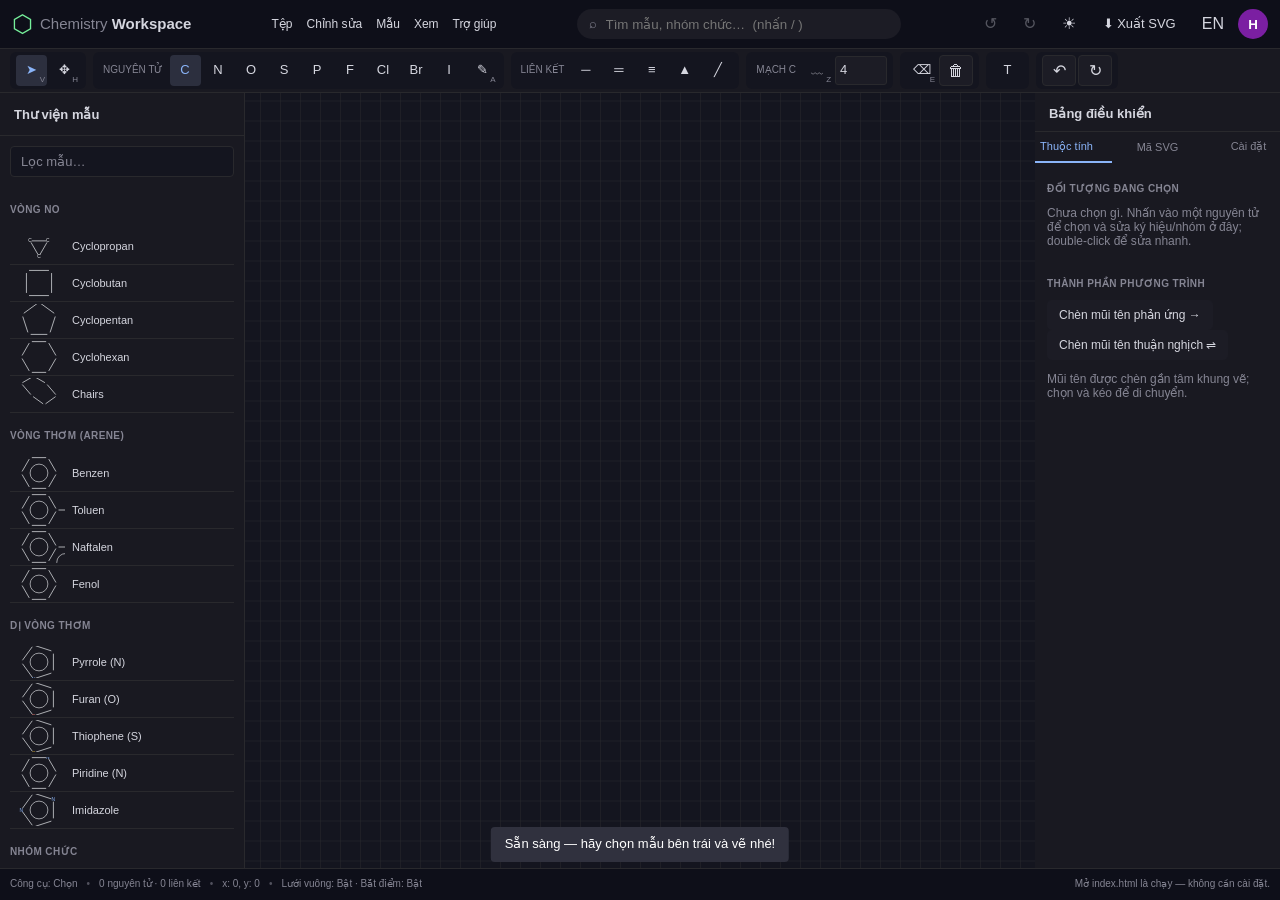
==== commit c3e2ce25: "feat: Enhance selection tool with lasso mode and update export options - Added lasso selection mode " ====
--- a/index.html
+++ b/index.html
@@ -185,7 +185,9 @@
             <section class="chem-property-group">
               <h3>Tùy chọn xuất</h3>
               <label class="chem-option">Nền <input id="optBg" type="color" value="#ffffff"></label>
-              <label class="chem-option">Nền trong suốt <input id="optTransparent" type="checkbox"></label>
+              <label class="chem-option chem-select-option">Nền trong suốt
+                <select id="optTransparent"><option value="disabled">Tắt</option><option value="enabled">Bật</option></select>
+              </label>
               <div class="btnrow chem-export-actions">
                 <button class="matter-btn chem-action" data-action="copy-svg">Sao chép SVG</button>
                 <button class="matter-btn chem-action" data-action="export-svg">Tải .svg</button>
@@ -201,20 +203,37 @@
           <div class="tabpane" id="pane-settings">
             <section class="chem-property-group">
               <h3>Kiểu vẽ mặc định</h3>
-              <label class="chem-option">Độ dài liên kết <input id="optBondLen" type="range" min="24" max="64" value="40"><b id="optBondLenV">40</b></label>
-              <label class="chem-option">Độ dày nét <input id="optStroke" type="range" min="1" max="5" step="0.5" value="2.5"><b id="optStrokeV">2.5</b></label>
-              <label class="chem-option">Cỡ chữ <input id="optFont" type="range" min="12" max="30" value="20"><b id="optFontV">20</b></label>
-              <label class="chem-option">Vòng thơm vẽ vòng tròn trong <input id="optCircle" type="checkbox"></label>
-              <label class="chem-option">Vòng thơm vẽ liên kết đôi xen kẽ (Kekulé) <input id="optKekule" type="checkbox" checked></label>
+              <label class="chem-option chem-range-option">Độ dài liên kết <input id="optBondLen" type="range" min="24" max="64" value="40"><b id="optBondLenV">40</b></label>
+              <label class="chem-option chem-range-option">Độ dày nét <input id="optStroke" type="range" min="1" max="5" step="0.5" value="2.5"><b id="optStrokeV">2.5</b></label>
+              <label class="chem-option chem-range-option">Cỡ chữ <input id="optFont" type="range" min="12" max="30" value="20"><b id="optFontV">20</b></label>
+              <label class="chem-option chem-select-option">Vòng thơm vẽ vòng tròn trong
+                <select id="optCircle"><option value="disabled">Tắt</option><option value="enabled">Bật</option></select>
+              </label>
+              <label class="chem-option chem-select-option">Vòng thơm vẽ liên kết đôi xen kẽ (Kekulé)
+                <select id="optKekule"><option value="disabled">Tắt</option><option value="enabled" selected>Bật</option></select>
+              </label>
+            </section>
+            <section class="chem-property-group">
+              <h3>Công cụ chọn mặc định</h3>
+              <label class="chem-option chem-select-option">Chế độ chọn
+                <select id="settingsSelectionMode">
+                  <option value="select">Chọn mặc định (khung chữ nhật)</option>
+                  <option value="lasso">Lasso Select (chọn vùng tự do)</option>
+                </select>
+              </label>
             </section>
             <section class="chem-property-group">
               <h3>Lưới mặc định</h3>
-              <label class="chem-option">Hiện lưới <input id="settingsGrid" type="checkbox" checked></label>
-              <label class="chem-option">Bắt điểm vào lưới <input id="settingsSnap" type="checkbox" checked></label>
-              <label class="chem-option">Loại lưới
+              <label class="chem-option chem-select-option">Hiện lưới
+                <select id="settingsGrid"><option value="disabled">Tắt</option><option value="enabled" selected>Bật</option></select>
+              </label>
+              <label class="chem-option chem-select-option">Bắt điểm vào lưới
+                <select id="settingsSnap"><option value="disabled">Tắt</option><option value="enabled" selected>Bật</option></select>
+              </label>
+              <label class="chem-option chem-select-option">Loại lưới
                 <select id="settingsGridType"><option value="square">Vuông</option><option value="triangle">Tam giác</option></select>
               </label>
-              <label class="chem-option">Trục lưới tam giác
+              <label class="chem-option chem-select-option">Trục lưới tam giác
                 <select id="settingsGridOrientation"><option value="horizontal">Nằm ngang</option><option value="vertical">Nằm dọc</option></select>
               </label>
             </section>
@@ -244,8 +263,10 @@
             </section>
             <section class="chem-property-group">
               <h3>Hiệu ứng shiny</h3>
-              <label class="chem-option">Bật shiny <input id="settingsShiny" type="checkbox"></label>
-              <label class="chem-option">Độ mạnh gradient <input id="optShinyIntensity" type="range" min="10" max="100" step="5" value="100"><b id="optShinyIntensityV">100%</b></label>
+              <label class="chem-option chem-select-option">Bật shiny
+                <select id="settingsShiny"><option value="disabled" selected>Tắt</option><option value="enabled">Bật</option></select>
+              </label>
+              <label class="chem-option chem-range-option">Độ mạnh gradient <input id="optShinyIntensity" type="range" min="10" max="100" step="5" value="100"><b id="optShinyIntensityV">100%</b></label>
             </section>
             <div class="btnrow"><button class="btn" data-action="reset-settings" type="button">Khôi phục cài đặt ban đầu</button></div>
           </div>
--- a/layout/css/chemistry.css
+++ b/layout/css/chemistry.css
@@ -660,12 +660,11 @@
 body .dg.main.chem-properties {
   flex-direction: column;
   padding: 0;
-  border-left: 1px solid var(--chem-line);
 }
 
 .chem-panel-scroll {
   flex: 1 1 auto;
-  padding: 4px 14px 16px;
+  padding: 4px 12px 20px;
 }
 
 .chem-panel-scroll > .tabpane {
@@ -678,13 +677,8 @@
 }
 
 .chem-property-group {
-  padding-bottom: 15px;
-  margin-bottom: 4px;
-  border-bottom: 1px solid var(--chem-line);
-}
-
-.chem-property-group:last-child {
-  border-bottom: 0;
+  padding-bottom: 2px;
+  margin-bottom: 15px;
 }
 
 .chem-property-group p,
@@ -693,22 +687,27 @@
 }
 
 .chem-option {
-  display: flex;
-  align-items: center;
-  gap: 5px;
-  min-height: 34px;
-  margin: 0 -14px;
-  padding: 0 14px;
-  background: var(--chem-row);
+  display: grid;
+  grid-template-columns: minmax(0, 1fr) 88px 28px;
+  align-items: center;
+  gap: 6px;
+  min-height: 32px;
+  margin: 3px 0;
+  padding: 2px 0;
   color: var(--chem-muted);
   font-size: 11px;
 }
 
+.chem-range-option {
+  grid-template-columns: minmax(0, 1fr) 88px 28px;
+}
+
 .chem-option input[type="range"] {
-  width: 66%;
-  min-width: 20px;
+  width: 88px;
+  min-width: 0;
+  box-sizing: border-box;
   height: 22px;
-  flex: 1;
+  grid-column: 2;
   margin: 0;
   padding: 0;
   border: 0;
@@ -747,37 +746,63 @@
   background: transparent;
 }
 
-.chem-option input[type="checkbox"] {
-  width: 7px;
-  height: 7px;
-  flex: 0 0 7px;
-  margin: 0 0 0 auto;
-  border: 0;
-  border-radius: 50%;
-  background: var(--chem-control-off);
-  appearance: none;
-  -webkit-appearance: none;
-  cursor: pointer;
-}
-
-.chem-option input[type="checkbox"]:checked {
-  background: var(--chem-control-on);
-}
-
 .chem-option input[type="color"] {
   width: 35px;
   height: 23px;
-  margin-left: auto;
-  padding: 1px;
-  border: 1px solid var(--chem-line);
-  background: var(--chem-row);
+  grid-column: 2 / 4;
+  justify-self: end;
+  margin-right: 4px;
+  padding: 0;
+  border: 0;
+  border-radius: 4px;
+  background: transparent;
 }
 
 .chem-option b {
-  min-width: 25px;
+  min-width: 0;
+  grid-column: 3;
   color: var(--chem-ink);
   text-align: right;
   font-weight: 400;
+}
+
+.chem-select-option {
+  grid-template-columns: minmax(0, 1fr);
+  gap: 6px;
+  padding: 5px 0;
+}
+
+.chem-option select,
+.propgrid select {
+  box-sizing: border-box;
+  width: 100%;
+  min-width: 0;
+  min-height: 32px;
+  padding: 6px 30px 6px 10px;
+  border: 0;
+  border-radius: 5px;
+  outline: 0;
+  appearance: none;
+  -webkit-appearance: none;
+  background-color: var(--chem-row);
+  background-image: url("data:image/svg+xml,%3Csvg xmlns='http://www.w3.org/2000/svg' width='12' height='12' viewBox='0 0 12 12'%3E%3Cpath d='m3 4.5 3 3 3-3' fill='none' stroke='%23858593' stroke-linecap='round' stroke-linejoin='round' stroke-width='1.4'/%3E%3C/svg%3E");
+  background-repeat: no-repeat;
+  background-position: right 10px center;
+  color: var(--chem-ink);
+  font: inherit;
+  cursor: pointer;
+}
+
+.chem-option select:focus-visible,
+.propgrid select:focus-visible {
+  outline: 2px solid var(--chem-blue);
+  outline-offset: 1px;
+}
+
+.chem-option select option,
+.propgrid select option {
+  background: var(--chem-panel);
+  color: var(--chem-ink);
 }
 
 .chem-action {
@@ -819,10 +844,7 @@
   align-items: center;
   justify-content: space-between;
   gap: 8px;
-  padding: 5px 7px;
-  border: 1px solid var(--chem-line);
-  border-radius: 4px;
-  background: var(--chem-row);
+  padding: 5px 2px;
   color: var(--chem-muted);
   font-size: 10px;
 }
@@ -839,7 +861,6 @@
   display: flex;
   flex: 0 0 auto;
   margin: 0 -14px;
-  border-bottom: 1px solid var(--chem-line);
 }
 
 .chem-tabs .tab {
@@ -870,6 +891,27 @@
   overflow-wrap: anywhere;
 }
 
+.chem-properties .btn,
+.chem-properties .settings-reset-colors {
+  border: 0;
+  border-radius: 5px;
+  background: var(--chem-row);
+  color: var(--chem-ink);
+}
+
+.chem-properties .btn:hover,
+.chem-properties .settings-reset-colors:hover {
+  background: var(--chem-row-hover);
+}
+
+.chem-properties .chem-action {
+  background: transparent;
+}
+
+.chem-properties .chem-action:hover {
+  background: var(--chem-row-hover);
+}
+
 .propgrid {
   display: grid;
   grid-template-columns: 78px minmax(0, 1fr);
@@ -880,15 +922,25 @@
 }
 
 .propgrid input,
-.propgrid select,
 .propgrid textarea {
   width: 100%;
   min-width: 0;
-  padding: 4px;
-  border: 1px solid var(--chem-line);
-  border-radius: 3px;
-  background: var(--chem-bg);
-  color: var(--chem-ink);
+  box-sizing: border-box;
+  padding: 7px 9px;
+  border: 0;
+  border-radius: 5px;
+  background: var(--chem-row);
+  color: var(--chem-ink);
+}
+
+.propgrid [hidden] {
+  display: none !important;
+}
+
+.propgrid input:focus-visible,
+.propgrid textarea:focus-visible {
+  outline: 2px solid var(--chem-blue);
+  outline-offset: 1px;
 }
 
 .propgrid textarea {
@@ -899,9 +951,10 @@
 }
 
 .propgrid input[type="color"] {
+  grid-column: 2;
   width: 42px;
   height: 26px;
-  padding: 2px;
+  padding: 0;
   cursor: pointer;
 }
 
@@ -983,7 +1036,7 @@
 
 @media (max-width: 1000px) {
   .chem-workspace {
-    grid-template-columns: 205px minmax(0, 1fr) 220px;
+    grid-template-columns: 205px minmax(0, 1fr) 245px;
   }
 
   .chem-menus .mbtn {
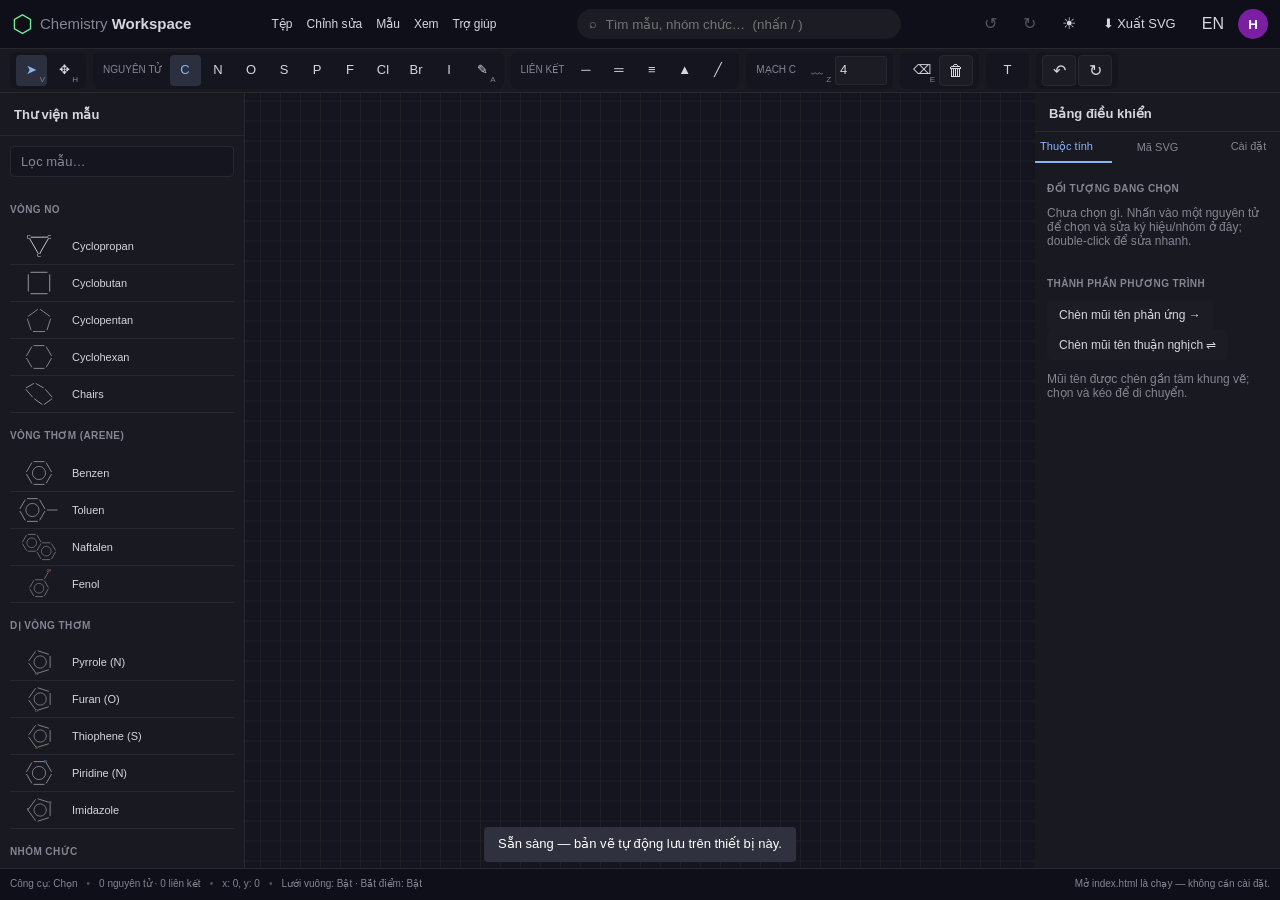
==== commit d7126623: "add valence check (bug)" ====
--- a/index.html
+++ b/index.html
@@ -123,6 +123,7 @@
           <section class="side-sec"><h3>Vòng thơm (arene)</h3><div class="tpl-grid" id="tplAro"></div></section>
           <section class="side-sec"><h3>Dị vòng thơm</h3><div class="tpl-grid" id="tplHet"></div></section>
           <section class="side-sec"><h3>Nhóm chức</h3><div class="tpl-grid" id="tplFun"></div></section>
+          <section class="side-sec"><h3>Đường đơn</h3><div class="tpl-grid" id="tplSugar"></div></section>
           <section class="side-sec"><h3>Phân tử mẫu</h3><div class="tpl-grid" id="tplMol"></div></section>
           <p class="side-tip">💡 Chọn mẫu rồi nhấn lên khung vẽ. Đặt vòng mới gần một cạnh của vòng sẵn có để ghép chung cạnh; chọn cấu trúc rồi dùng ↶ / ↻ hoặc R để xoay.</p>
         </div>
@@ -190,6 +191,7 @@
               </label>
               <div class="btnrow chem-export-actions">
                 <button class="matter-btn chem-action" data-action="copy-svg">Sao chép SVG</button>
+                <button class="matter-btn chem-action" data-action="copy-png">Sao chép PNG</button>
                 <button class="matter-btn chem-action" data-action="export-svg">Tải .svg</button>
                 <button class="matter-btn chem-action" data-action="export-png">Tải .png</button>
                 <button class="matter-btn chem-action" data-action="save-json">Lưu .json</button>
@@ -236,6 +238,13 @@
               <label class="chem-option chem-select-option">Trục lưới tam giác
                 <select id="settingsGridOrientation"><option value="horizontal">Nằm ngang</option><option value="vertical">Nằm dọc</option></select>
               </label>
+            </section>
+            <section class="chem-property-group">
+              <h3>Kiểm tra cấu trúc</h3>
+              <label class="chem-option chem-select-option">Kiểm tra hóa trị tự động
+                <select id="settingsValenceCheck"><option value="disabled">Tắt</option><option value="enabled" selected>Bật</option></select>
+              </label>
+              <p class="muted">Nguyên tử vượt hóa trị cho phép được đánh dấu bằng vòng nét đứt màu đỏ.</p>
             </section>
             <section class="chem-property-group">
               <h3>Màu mặc định của nhãn</h3>
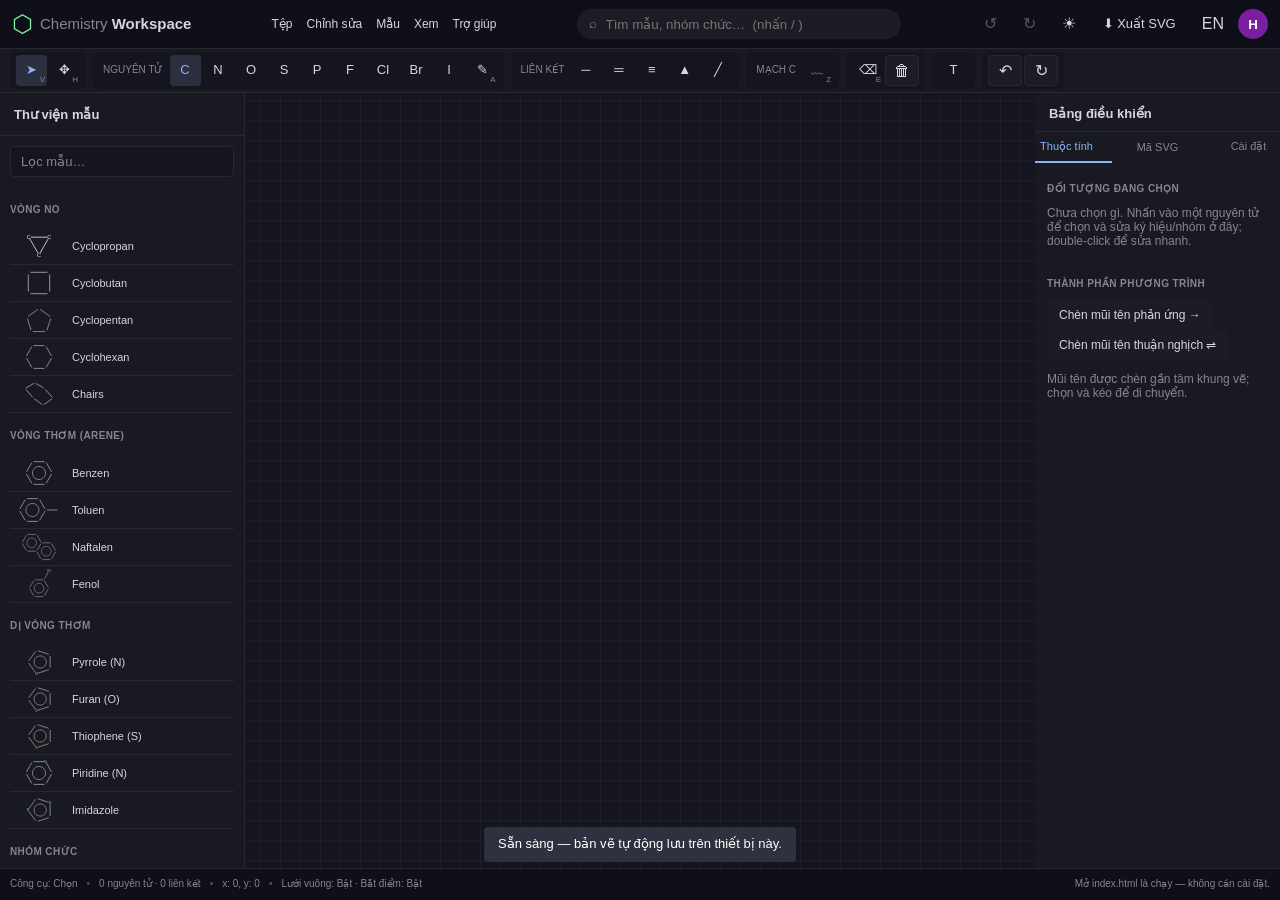
==== commit 698f6a79: "[huge add and fix]: maybe carbohydrate..." ====
--- a/index.html
+++ b/index.html
@@ -99,7 +99,6 @@
       </div>
       <div class="tgroup"><span class="tlabel">Mạch C</span>
         <button class="tool" data-tool="chain" title="Vẽ mạch zigzag (Z)">﹏<small>Z</small></button>
-        <input id="chainLen" type="number" min="2" max="12" value="4" title="Số nguyên tử C trong mạch">
       </div>
       <div class="tgroup">
         <button class="tool danger" data-tool="erase" title="Tẩy (E)">⌫<small>E</small></button>
@@ -123,7 +122,7 @@
           <section class="side-sec"><h3>Vòng thơm (arene)</h3><div class="tpl-grid" id="tplAro"></div></section>
           <section class="side-sec"><h3>Dị vòng thơm</h3><div class="tpl-grid" id="tplHet"></div></section>
           <section class="side-sec"><h3>Nhóm chức</h3><div class="tpl-grid" id="tplFun"></div></section>
-          <section class="side-sec"><h3>Đường đơn</h3><div class="tpl-grid" id="tplSugar"></div></section>
+          <section class="side-sec"><h3>Đường đơn <button class="sugar-toggle" id="sugarLayoutBtn" type="button" title="Đổi kiểu vẽ đường">↻ Khung phẳng</button></h3><div class="tpl-grid" id="tplSugar"></div></section>
           <section class="side-sec"><h3>Phân tử mẫu</h3><div class="tpl-grid" id="tplMol"></div></section>
           <p class="side-tip">💡 Chọn mẫu rồi nhấn lên khung vẽ. Đặt vòng mới gần một cạnh của vòng sẵn có để ghép chung cạnh; chọn cấu trúc rồi dùng ↶ / ↻ hoặc R để xoay.</p>
         </div>
--- a/layout/css/chemistry.css
+++ b/layout/css/chemistry.css
@@ -423,16 +423,6 @@
   color: #ff8177;
 }
 
-#chainLen {
-  width: 42px;
-  border: 1px solid var(--chem-line);
-  border-radius: 3px;
-  padding: 4px;
-  background: var(--chem-row);
-  color: var(--chem-ink);
-  font: inherit;
-}
-
 .chem-workspace {
   position: relative;
   display: grid;
@@ -515,6 +505,32 @@
   text-transform: uppercase;
 }
 
+.chem-library .side-sec h3 {
+  display: flex;
+  align-items: center;
+  justify-content: space-between;
+  gap: 6px;
+}
+
+.sugar-toggle {
+  padding: 3px 9px;
+  border: 1px solid var(--chem-line);
+  border-radius: 999px;
+  background: var(--chem-field, transparent);
+  color: var(--chem-ink);
+  font-size: 10px;
+  font-weight: 600;
+  letter-spacing: .2px;
+  text-transform: none;
+  cursor: pointer;
+  transition: background .15s, border-color .15s;
+}
+
+.sugar-toggle:hover {
+  background: var(--chem-row-hover);
+  border-color: var(--chem-accent, var(--chem-line));
+}
+
 .chem-library .tpl-grid {
   display: grid;
   grid-template-columns: minmax(0, 1fr);
@@ -584,6 +600,20 @@
   outline: 0;
   touch-action: none;
   cursor: crosshair;
+  /* Tắt bôi đen văn bản của trình duyệt: khi kéo vùng chọn, nhãn (O, OH…)
+     không còn bị "tô xanh" như text thường trên trang web. */
+  user-select: none;
+  -webkit-user-select: none;
+  -moz-user-select: none;
+  -ms-user-select: none;
+}
+
+#stage *,
+#stage text {
+  user-select: none;
+  -webkit-user-select: none;
+  -moz-user-select: none;
+  -ms-user-select: none;
 }
 
 #stage.panning {
@@ -956,6 +986,35 @@
   height: 26px;
   padding: 0;
   cursor: pointer;
+}
+
+/* Cảnh báo hóa trị trong panel thuộc tính. */
+.chem-property-group .valence-warn {
+  margin: 8px 0 0;
+  padding: 7px 10px;
+  border-radius: 6px;
+  border: 1px solid #eca0a0;
+  background: rgba(236, 160, 160, 0.12);
+  color: #c0432f;
+  font-size: 12px;
+  font-weight: 600;
+}
+
+.chem-property-group .valence-warn-inline {
+  color: #c0432f;
+  font-weight: 700;
+}
+
+/* Nhãn góc xoay mẫu khi đang chọn vị trí đặt (ghost preview). */
+#overlay .rot-label {
+  fill: var(--chem-blue);
+  font-family: Arial, Helvetica, sans-serif;
+  font-size: 16px;
+  font-weight: 700;
+  paint-order: stroke;
+  stroke: var(--chem-bg);
+  stroke-width: 3.5;
+  stroke-linejoin: round;
 }
 
 .chem-statusbar {
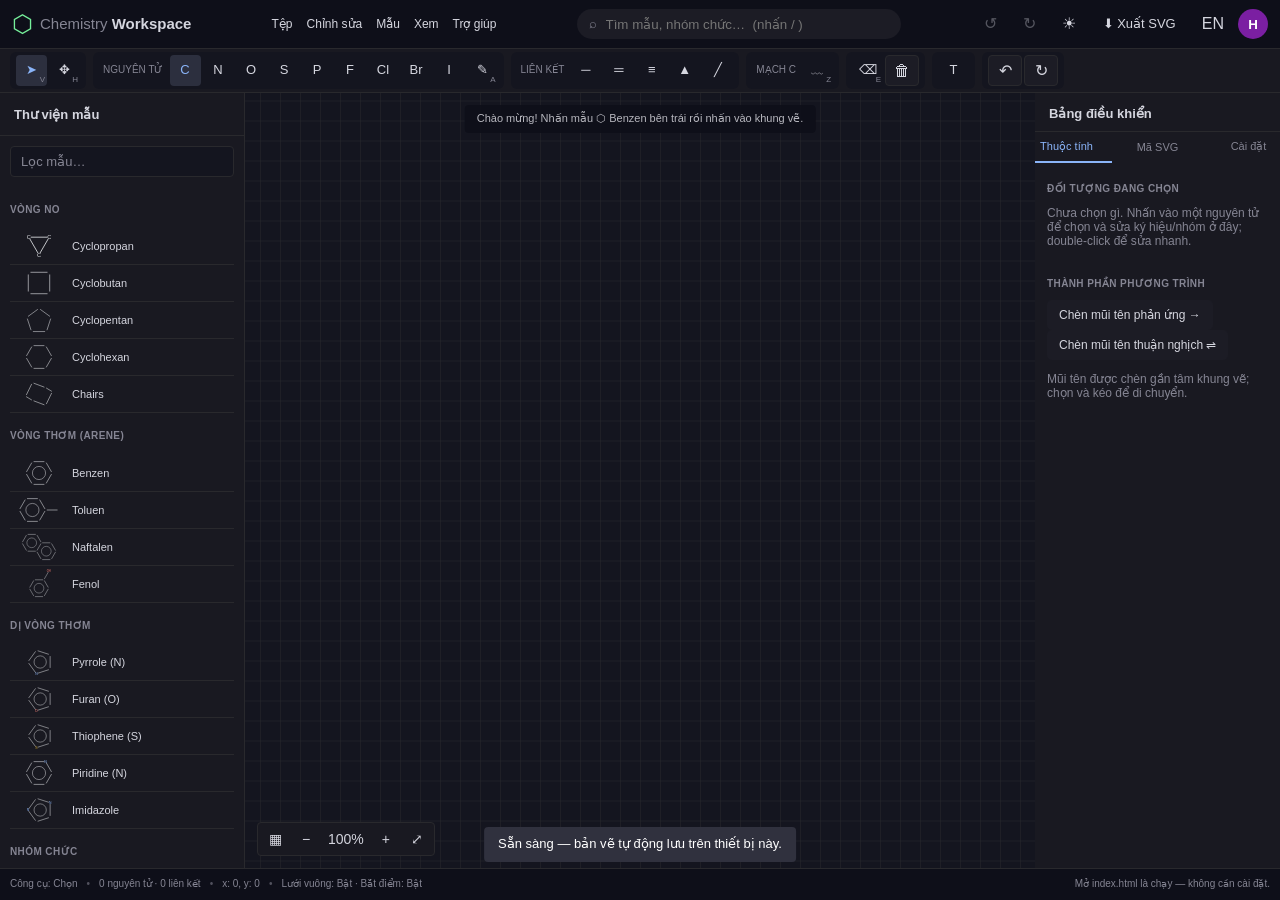
==== commit d3fede62: "Add half-tinted bond display mode." ====
--- a/index.html
+++ b/index.html
@@ -53,7 +53,7 @@
             <button data-action="toggle-grid-type">Đổi lưới vuông / tam giác <kbd>T</kbd></button>
             <button data-action="toggle-grid-orientation">Đổi hướng trục tam giác và xoay cấu trúc</button>
             <button data-action="toggle-snap">Bật/tắt bắt điểm</button><hr>
-            <button data-action="toggle-shiny" aria-pressed="false">Bật/tắt phát sáng nhẹ</button><hr>
+            <button data-action="toggle-shiny" aria-pressed="false">Chế độ hiển thị: Mặc định</button><hr>
             <button data-action="toggle-theme">Giao diện tối / sáng <kbd>D</kbd></button>
           </div></div>
           <div class="menu"><button class="mbtn">Trợ giúp</button><div class="drop">
@@ -270,9 +270,9 @@
               <button class="btn settings-reset-colors" data-action="reset-label-colors" type="button">Khôi phục màu nhãn mặc định</button>
             </section>
             <section class="chem-property-group">
-              <h3>Hiệu ứng shiny</h3>
-              <label class="chem-option chem-select-option">Bật shiny
-                <select id="settingsShiny"><option value="disabled" selected>Tắt</option><option value="enabled">Bật</option></select>
+              <h3>Chế độ hiển thị</h3>
+              <label class="chem-option chem-select-option">Kiểu liên kết
+                <select id="settingsView"><option value="default" selected>Mặc định</option><option value="shiny">Shiny / phát sáng nhẹ</option><option value="tint">Nửa liên kết theo màu nhóm</option></select>
               </label>
               <label class="chem-option chem-range-option">Độ mạnh gradient <input id="optShinyIntensity" type="range" min="10" max="100" step="5" value="100"><b id="optShinyIntensityV">100%</b></label>
             </section>
--- a/layout/css/chemistry.css
+++ b/layout/css/chemistry.css
@@ -649,8 +649,14 @@
   stroke: var(--chem-line);
 }
 
+/* Hint & zoombar: base position/display không tồn tại trong engine/assets/css/style.css
+   (root index.html không nạp file đó) nên phải khai đầy đủ tại đây. */
 .chem-canvas-area .hint {
+  position: absolute;
   top: 12px;
+  left: 50%;
+  z-index: 3;
+  transform: translateX(-50%);
   max-width: 90%;
   padding: 6px 12px;
   overflow: hidden;
@@ -658,10 +664,21 @@
   background: var(--chem-hint-bg);
   color: var(--chem-hint-ink);
   font-size: 11px;
+  white-space: nowrap;
   text-overflow: ellipsis;
+  opacity: .92;
+  pointer-events: none;
+  transition: opacity .4s;
+}
+
+.chem-canvas-area .hint.hide {
+  opacity: 0;
 }
 
 .chem-canvas-area .zoombar {
+  position: absolute;
+  z-index: 3;
+  display: flex;
   bottom: 12px;
   left: 12px;
   gap: 1px;
@@ -675,11 +692,17 @@
 .chem-canvas-area .zoombar button {
   min-width: 30px;
   height: 28px;
+  padding: 0 6px;
+  border: 0;
   border-radius: 3px;
-  color: var(--chem-ink);
-}
-
-.chem-canvas-area .zoombar button:hover {
+  background: none;
+  color: var(--chem-ink);
+  font-size: 14px;
+  cursor: pointer;
+}
+
+.chem-canvas-area .zoombar button:hover,
+.chem-canvas-area .zoombar button.active {
   background: var(--chem-row);
 }
 
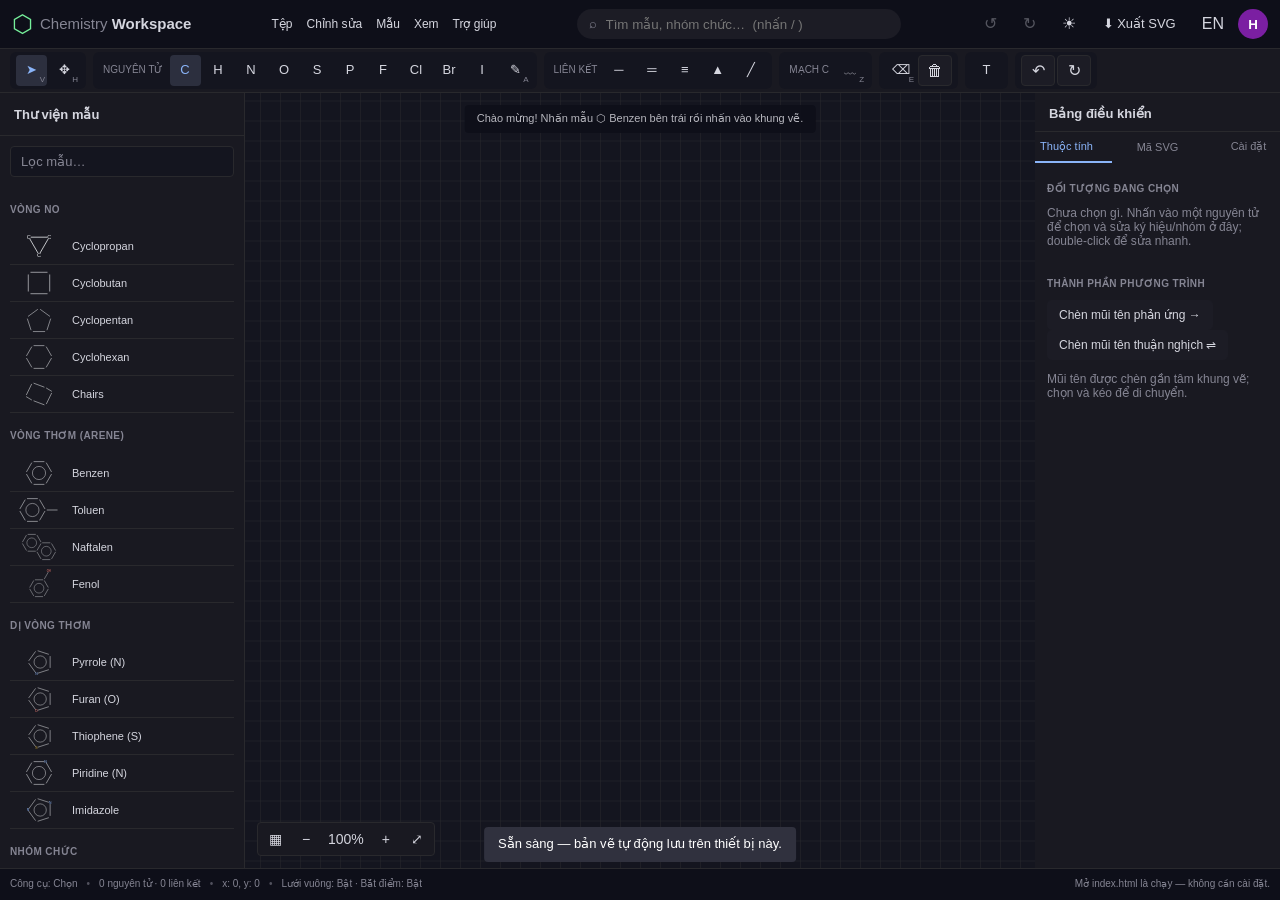
==== commit b7548f9f: "feat: add hydrogen atom; export margin tools and visual preview frame." ====
--- a/index.html
+++ b/index.html
@@ -80,6 +80,7 @@
       </div>
       <div class="tgroup"><span class="tlabel">Nguyên tử</span>
         <button class="atom active" data-el="C" aria-pressed="true" title="Cacbon (C)">C</button>
+        <button class="atom" data-el="H" aria-pressed="false" title="Hydro (H)">H</button>
         <button class="atom" data-el="N" aria-pressed="false" title="Nitơ (N)">N</button>
         <button class="atom" data-el="O" aria-pressed="false" title="Oxi (O)">O</button>
         <button class="atom" data-el="S" aria-pressed="false" title="Lưu huỳnh">S</button>
@@ -276,6 +277,19 @@
               </label>
               <label class="chem-option chem-range-option">Độ mạnh gradient <input id="optShinyIntensity" type="range" min="10" max="100" step="5" value="100"><b id="optShinyIntensityV">100%</b></label>
             </section>
+            <section class="chem-property-group">
+              <h3>Lề xuất ảnh</h3>
+              <label class="chem-option chem-select-option">Xem trước khung xuất
+                <select id="settingsExportFrame"><option value="disabled" selected>Tắt</option><option value="enabled">Bật</option></select>
+              </label>
+              <div class="settings-margin-grid">
+                <label class="chem-option chem-range-option">Trên <input id="optMarginTop" type="range" min="0" max="200" step="2" value="36"><b id="optMarginTopV">36</b></label>
+                <label class="chem-option chem-range-option">Dưới <input id="optMarginBottom" type="range" min="0" max="200" step="2" value="36"><b id="optMarginBottomV">36</b></label>
+                <label class="chem-option chem-range-option">Trái <input id="optMarginLeft" type="range" min="0" max="200" step="2" value="36"><b id="optMarginLeftV">36</b></label>
+                <label class="chem-option chem-range-option">Phải <input id="optMarginRight" type="range" min="0" max="200" step="2" value="36"><b id="optMarginRightV">36</b></label>
+              </div>
+              <p class="muted">Lề = 0 nghĩa là phân tử sát mép khung ảnh. Khung nét đứt trên canvas là vùng sẽ được xuất.</p>
+            </section>
             <div class="btnrow"><button class="btn" data-action="reset-settings" type="button">Khôi phục cài đặt ban đầu</button></div>
           </div>
         </div>
--- a/layout/css/chemistry.css
+++ b/layout/css/chemistry.css
@@ -910,6 +910,17 @@
   background: transparent;
 }
 
+.settings-margin-grid {
+  display: grid;
+  grid-template-columns: repeat(2, minmax(0, 1fr));
+  gap: 4px 12px;
+  margin: 8px 0 6px;
+}
+
+.settings-margin-grid .chem-range-option {
+  grid-template-columns: 34px minmax(0, 1fr) 30px;
+}
+
 .chem-tabs {
   display: flex;
   flex: 0 0 auto;
